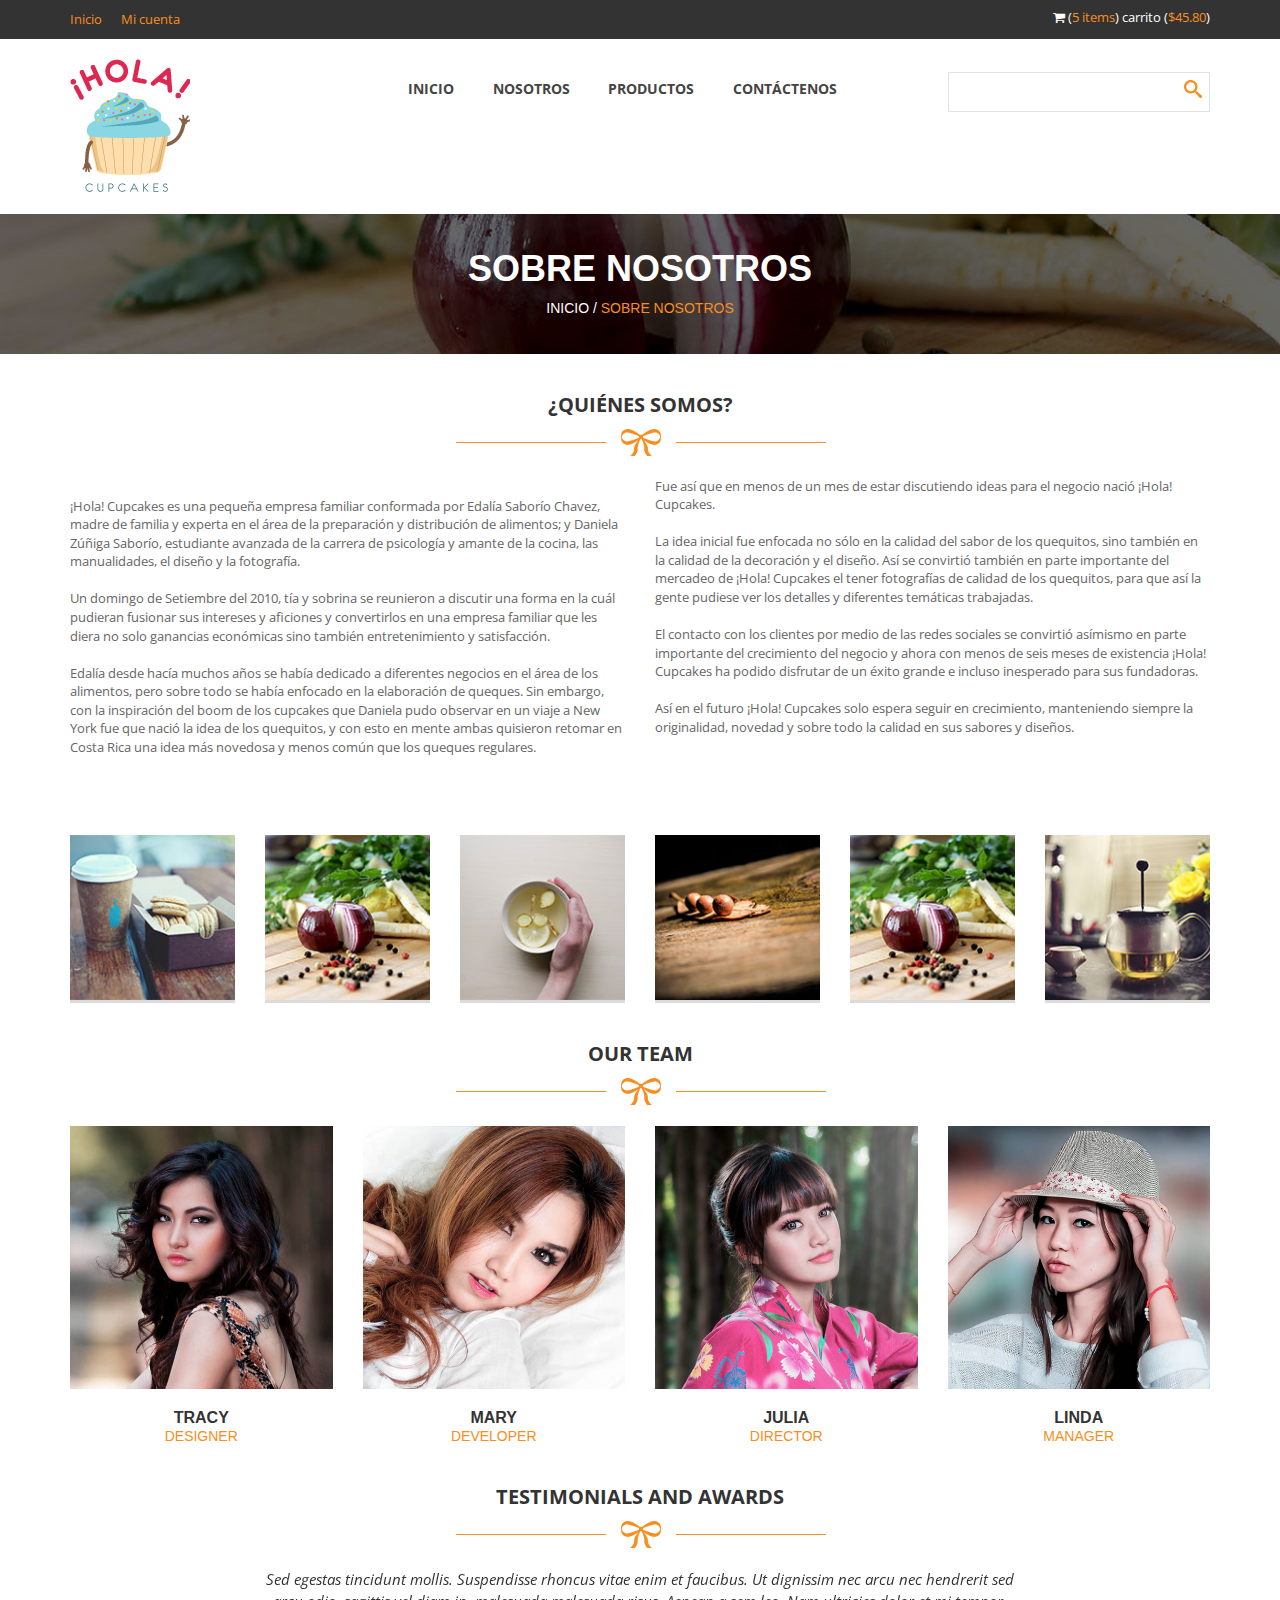
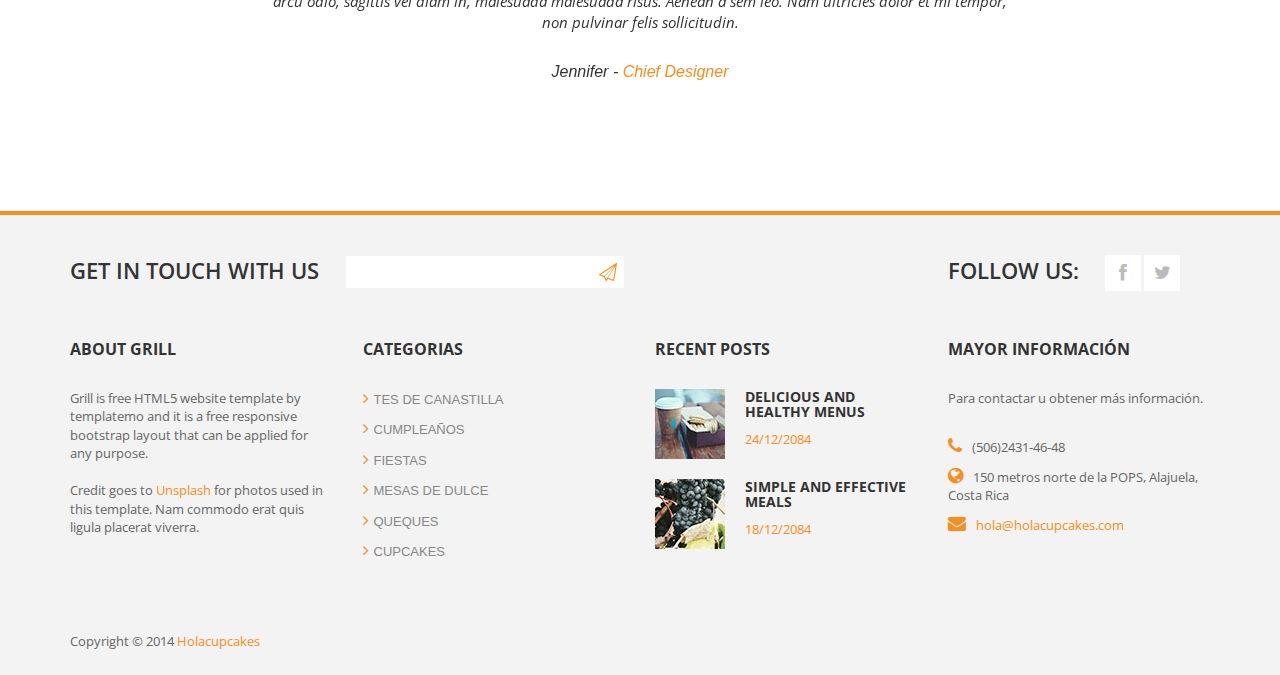
==== PROYECTO/about-us.html @ 5b261bb6 "Actualizacion del menu" ====
<!DOCTYPE html>
<!--[if lt IE 7]>      <html class="no-js lt-ie9 lt-ie8 lt-ie7"> <![endif]-->
<!--[if IE 7]>         <html class="no-js lt-ie9 lt-ie8"> <![endif]-->
<!--[if IE 8]>         <html class="no-js lt-ie9"> <![endif]-->
<!--[if gt IE 8]><!--> <html class="no-js"> <!--<![endif]-->

<!-- templatemo 417 grill -->
<!-- 
Grill Template 
http://www.templatemo.com/preview/templatemo_417_grill 
-->
    <head>
        <meta charset="utf-8">
        <title>HolaCupcakes</title>
        <meta name="description" content="">
        <meta name="viewport" content="width=device-width">
        
        <link href='http://fonts.googleapis.com/css?family=Open+Sans:300italic,400italic,600italic,700italic,800italic,400,300,600,700,800' rel='stylesheet' type='text/css'>

        <link rel="stylesheet" href="css/bootstrap.css">
        <link rel="stylesheet" href="css/font-awesome.css">
        <link rel="stylesheet" href="css/templatemo_style.css">
        <link rel="stylesheet" href="css/templatemo_misc.css">
        <link rel="stylesheet" href="css/flexslider.css">
        <link rel="stylesheet" href="css/testimonails-slider.css">

        <script src="js/vendor/modernizr-2.6.1-respond-1.1.0.min.js"></script>
    </head>
    <body>
        <!--[if lt IE 7]>
            <p class="chromeframe">You are using an outdated browser. <a href="http://browsehappy.com/">Upgrade your browser today</a> or <a href="http://www.google.com/chromeframe/?redirect=true">install Google Chrome Frame</a> to better experience this site.</p>
        <![endif]-->

            <header>
                <div id="top-header">
                    <div class="container">
                        <div class="row">
                            <div class="col-md-6">
                                <div class="home-account">
                                    <a href="#">Inicio</a>
                                    <a href="#">Mi cuenta</a>
                                </div>
                            </div>
                            <div class="col-md-6">
                                <div class="cart-info">
                                    <i class="fa fa-shopping-cart"></i>
                                    (<a href="#">5 items</a>) carrito (<a href="#">$45.80</a>)
                                </div>
                            </div>
                        </div>
                    </div>
                </div>
                <div id="main-header">
                    <div class="container">
                        <div class="row">
                            <div class="col-md-3">
                                <div class="logo">
                                    <a href="index.html"><img src="images/logoCupcake.png" title="HolaCupcakes" alt="HolaCupcakes" ></a>
                                </div>
                            </div>
                            <div class="col-md-6">
                                <div class="main-menu">
                                    <ul>
                                        <li><a href="index.html">Inicio</a></li>
                                        <li><a href="about-us.html">Nosotros</a></li>
                                        <li><a href="products.php">Productos</a></li>
                                        <li><a href="contact-us.php">Contáctenos</a></li>
                                    </ul>
                                </div>
                            </div>
                            <div class="col-md-3">
                                <div class="search-box">  
                                    <form name="search_form" method="get" class="search_form">
                                        <input id="search" type="text" />
                                        <input type="submit" id="search-button" />
                                    </form>
                                </div>
                            </div>
                        </div>
                    </div>
                </div>
            </header>


            <div id="heading">
                <div class="container">
                    <div class="row">
                        <div class="col-md-12">
                            <div class="heading-content">
                                <h2>Sobre nosotros</h2>
                                <span>Inicio / <a href="about-us.html">Sobre nosotros</a></span>
                            </div>
                        </div>
                    </div>
                </div>
            </div>


            <div id="timeline-post">
                <div class="container">
                    <div class="row">
                        <div class="col-md-12">
                            <div class="heading-section">
                                <h2>¿Quiénes somos?</h2>
                                <img src="images/under-heading.png" alt="" >
                            </div>
                        </div>
                    </div>
                    
                    <div class="row">
                        <div class="col-md-6">
                        	<h3></h3>
                            <p>¡Hola! Cupcakes es una pequeña empresa familiar conformada por Edalía Saborío Chavez, madre de familia y experta en el área de la preparación y distribución de alimentos; y Daniela Zúñiga Saborío, estudiante avanzada de la carrera de psicología y amante de la cocina, las manualidades, el diseño y la fotografía.</br></br>
                            Un domingo de Setiembre del 2010, tía y sobrina se reunieron a discutir una forma en la cuál pudieran fusionar sus intereses y aficiones y convertirlos en una empresa familiar que les diera no solo ganancias económicas sino también entretenimiento y satisfacción.</br></br>
                            Edalía desde hacía muchos años se había dedicado a diferentes negocios en el área de los alimentos, pero sobre todo se había enfocado en la elaboración de queques. Sin embargo, con la inspiración del boom de los cupcakes que Daniela pudo observar en un viaje a New York fue que nació la idea de los quequitos, y con esto en mente ambas quisieron retomar en Costa Rica una idea más novedosa y menos común que los queques regulares.</br></br><p>
                           
                        </div>
                        <div class="col-md-6">
                        	
                             <p>Fue así que en menos de un mes de estar discutiendo ideas para el negocio nació ¡Hola! Cupcakes.</br></br>
								 La idea inicial fue enfocada no sólo en la calidad del sabor de los quequitos, sino también en la calidad de la decoración y el diseño. Así se convirtió también en parte importante del mercadeo de ¡Hola! Cupcakes el tener fotografías de calidad de los quequitos, para que así la gente pudiese ver los detalles y diferentes temáticas trabajadas.</br></br>
                            El contacto con los clientes por medio de las redes sociales se convirtió asímismo en parte importante del crecimiento del negocio y ahora con menos de seis meses de existencia ¡Hola! Cupcakes ha podido disfrutar de un éxito grande e incluso inesperado para sus fundadoras.</br></br>
                            Así en el futuro ¡Hola! Cupcakes solo espera seguir en crecimiento, manteniendo siempre la originalidad, novedad y sobre todo la calidad en sus sabores y diseños.</p>
                        </div>
                    </div>
                    
                    <div class="space50"></div>
                    
                    <div class="row">
                        <div class="col-md-2 col-sm-4">
                            <div class="timeline-thumb">
                                <div class="thumb">
                                    <img src="images/timeline1.jpg" alt="">
                                </div>
                                <div class="overlay">
                                    <div class="timeline-caption">
                                        <a href="#"><h4>Breakfast</h4></a>
                                        <p>8:00 AM</p>
                                     </div>
                                 </div>
                             </div>
                        </div>
                        <div class="col-md-2 col-sm-4">
                            <div class="timeline-thumb">
                                <div class="thumb">
                                    <img src="images/timeline2.jpg" alt="">
                                </div>
                                <div class="overlay">
                                    <div class="timeline-caption">
                                        <a href="#"><h4>Lunch</h4></a>
                                        <p>11:00 AM</p>
                                     </div>
                                 </div>
                             </div>
                        </div>
                        <div class="col-md-2 col-sm-4">
                            <div class="timeline-thumb">
                                <div class="thumb">
                                    <img src="images/timeline3.jpg" alt="">
                                </div>
                                <div class="overlay">
                                    <div class="timeline-caption">
                                        <a href="#"><h4>Lunch</h4></a>
                                        <p>2:00 PM</p>
                                     </div>
                                 </div>
                             </div>
                        </div>
                        <div class="col-md-2 col-sm-4">
                            <div class="timeline-thumb">
                                <div class="thumb">
                                    <img src="images/timeline4.jpg" alt="">
                                </div>
                                <div class="overlay">
                                    <div class="timeline-caption">
                                        <a href="#"><h4>Dinner</h4></a>
                                        <p>7:00 PM</p>
                                     </div>
                                 </div>
                             </div>
                        </div>
                        <div class="col-md-2 col-sm-4">
                            <div class="timeline-thumb">
                                <div class="thumb">
                                    <img src="images/timeline5.jpg" alt="">
                                </div>
                                <div class="overlay">
                                    <div class="timeline-caption">
                                        <a href="#"><h4>Dinner</h4></a>
                                        <p>8:00 PM</p>
                                     </div>
                                 </div>
                             </div>
                        </div>
                        <div class="col-md-2 col-sm-4">
                            <div class="timeline-thumb">
                                <div class="thumb">
                                    <img src="images/timeline6.jpg" alt="">
                                </div>
                                <div class="overlay">
                                    <div class="timeline-caption">
                                        <a href="#"><h4>Dinner</h4></a>
                                        <p>9:00 PM</p>
                                     </div>
                                 </div>
                             </div>
                        </div>
                    </div>
                </div>
            </div>


            <div id="our-team">
                <div class="container">
                    <div class="row">
                        <div class="col-md-12">
                            <div class="heading-section">
                                <h2>Our Team</h2>
                                <img src="images/under-heading.png" alt="" >
                            </div>
                        </div>
                    </div>
                    <div class="row">
                        <div class="authors">
                            <div class="col-md-3 col-sm-6">
                                <div class="team-thumb">
                                    <div class="author">
                                        <img src="images/author1.jpg" alt="Tracy - templatemo">
                                    </div>
                                    <div class="overlay">
                                        <div class="author-caption">
                                            <ul>
                                                <li><a href="#"><i class="fa fa-facebook"></i></a></li>
                                                <li><a href="#"><i class="fa fa-twitter"></i></a></li>
                                                <li><a href="#"><i class="fa fa-linkedin"></i></a></li>
                                            </ul>
                                         </div>
                                     </div>
                                 </div>
                                 <div class="author-details">
                                     <h2>Tracy</h2>
                                     <span>Designer</span>
                                 </div>
                            </div>
                            <div class="col-md-3 col-sm-6">
                                <div class="team-thumb">
                                    <div class="author">
                                        <img src="images/author2.jpg" alt="Mary - templatemo">
                                    </div>
                                    <div class="overlay">
                                        <div class="author-caption">
                                            <ul>
                                                <li><a href="#"><i class="fa fa-facebook"></i></a></li>
                                                <li><a href="#"><i class="fa fa-twitter"></i></a></li>
                                                <li><a href="#"><i class="fa fa-linkedin"></i></a></li>
                                            </ul>
                                         </div>
                                     </div>
                                 </div>
                                 <div class="author-details">
                                     <h2>Mary</h2>
                                     <span>Developer</span>
                                 </div>
                            </div>
                            <div class="col-md-3 col-sm-6">
                                <div class="team-thumb">
                                    <div class="author">
                                        <img src="images/author3.jpg" alt="Julia - templatemo">
                                    </div>
                                    <div class="overlay">
                                        <div class="author-caption">
                                            <ul>
                                                <li><a href="#"><i class="fa fa-facebook"></i></a></li>
                                                <li><a href="#"><i class="fa fa-twitter"></i></a></li>
                                                <li><a href="#"><i class="fa fa-linkedin"></i></a></li>
                                            </ul>
                                         </div>
                                     </div>
                                 </div>
                                 <div class="author-details">
                                     <h2>Julia</h2>
                                     <span>Director</span>
                                 </div>
                            </div>
                            <div class="col-md-3 col-sm-6">
                                <div class="team-thumb">
                                    <div class="author">
                                        <img src="images/author4.jpg" alt="Linda - templatemo">
                                    </div>
                                    <div class="overlay">
                                        <div class="author-caption">
                                            <ul>
                                                <li><a href="#"><i class="fa fa-facebook"></i></a></li>
                                                <li><a href="#"><i class="fa fa-twitter"></i></a></li>
                                                <li><a href="#"><i class="fa fa-linkedin"></i></a></li>
                                            </ul>
                                         </div>
                                     </div>
                                 </div>
                                 <div class="author-details">
                                     <h2>Linda</h2>
                                     <span>Manager</span>
                                 </div>
                            </div>
                        </div>
                    </div>
                </div>
            </div>






            <div id="testimonails">
                <div class="container">
                    <div class="row">
                        <div class="col-md-12">
                            <div class="heading-section">
                                <h2>Testimonials and Awards</h2>
                                <img src="images/under-heading.png" alt="" >
                            </div>
                        </div>
                    </div>
                    <div class="row">
                        <div class="col-md-8 col-md-offset-2">
                            <div class="testimonails-slider">
                              <ul class="slides">
                                <li>
                                    <div class="testimonails-content">
                                        <p>Sed egestas tincidunt mollis. Suspendisse rhoncus vitae enim et faucibus. Ut dignissim nec arcu nec hendrerit sed arcu odio, sagittis vel diam in, malesuada malesuada risus. Aenean a sem leo. Nam ultricies dolor et mi tempor, non pulvinar felis sollicitudin.</p>
                                        <h6>Jennifer - <a href="#">Chief Designer</a></h6>
                                    </div>
                                </li>
                                <li>
                                    <div class="testimonails-content">
                                        <p>Sed egestas tincidunt mollis. Suspendisse rhoncus vitae enim et faucibus. Ut dignissim nec arcu nec hendrerit sed arcu odio, sagittis vel diam in, malesuada malesuada risus. Aenean a sem leo. Nam ultricies dolor et mi tempor, non pulvinar felis sollicitudin.</p>
                                        <h6>Laureen - <a href="#">Marketing Executive</a></h6>
                                    </div> 
                                </li>
                                <li>
                                    <div class="testimonails-content">
                                        <p>Sed egestas tincidunt mollis. Suspendisse rhoncus vitae enim et faucibus. Ut dignissim nec arcu nec hendrerit sed arcu odio, sagittis vel diam in, malesuada malesuada risus. Aenean a sem leo. Nam ultricies dolor et mi tempor, non pulvinar felis sollicitudin.</p>
                                        <h6>Tanya - <a href="#">Creative Director</a></h6>
                                    </div>
                                </li>
                              </ul>
                            </div>
                        </div>
                    </div>
                </div>
            </div>



            <footer>
                <div class="container">
                    <div class="top-footer">
                        <div class="row">
                            <div class="col-md-9">
                                <div class="subscribe-form">
                                    <span>Get in touch with us</span>
                                    <form method="get" class="subscribeForm">
                                        <input id="subscribe" type="text" />
                                        <input type="submit" id="submitButton" />
                                    </form>
                                </div>
                            </div>
                            <div class="col-md-3">
                                <div class="social-bottom">
                                    <span>Follow us:</span>
                                    <ul>
                                        <li><a href="https://www.facebook.com/Hola.Cupcakes" class="fa fa-facebook"></a></li>
                                        <li><a href="#" class="fa fa-twitter"></a></li>                                        
                                    </ul>
                                </div>
                            </div>
                        </div>
                    </div>
                    <div class="main-footer">
                        <div class="row">
                            <div class="col-md-3">
                                <div class="about">
                                    <h4 class="footer-title">About Grill</h4>
                                    <p>Grill is free HTML5 website template by templatemo and it is a free responsive bootstrap layout that can be applied for any purpose.
                                    <br><br>Credit goes to <a rel="nofollow" href="http://unsplash.com">Unsplash</a> for photos used in this template. Nam commodo erat quis ligula placerat viverra.</p>
                                </div>
                            </div>
                            <div class="col-md-3">
                                <div class="shop-list">
                                    <h4 class="footer-title">Categorias</h4>
                                    <ul>
                                        <li><a href="#"><i class="fa fa-angle-right"></i>Tes de canastilla</a></li>
                                        <li><a href="#"><i class="fa fa-angle-right"></i>Cumpleaños</a></li>
                                        <li><a href="#"><i class="fa fa-angle-right"></i>Fiestas</a></li>
                                        <li><a href="#"><i class="fa fa-angle-right"></i>Mesas de dulce</a></li>
                                        <li><a href="#"><i class="fa fa-angle-right"></i>Queques</a></li>
                                        <li><a href="#"><i class="fa fa-angle-right"></i>Cupcakes</a></li>
                                    </ul>
                                </div>
                            </div>
                            <div class="col-md-3">
                                <div class="recent-posts">
                                    <h4 class="footer-title">Recent posts</h4>
                                    <div class="recent-post">
                                        <div class="recent-post-thumb">
                                            <img src="images/recent-post1.jpg" alt="">
                                        </div>
                                        <div class="recent-post-info">
                                            <h6><a href="#">Delicious and Healthy Menus</a></h6>
                                            <span>24/12/2084</span>
                                        </div>
                                    </div>
                                    <div class="recent-post">
                                        <div class="recent-post-thumb">
                                            <img src="images/recent-post2.jpg" alt="">
                                        </div>
                                        <div class="recent-post-info">
                                            <h6><a href="#">Simple and effective meals</a></h6>
                                            <span>18/12/2084</span>
                                        </div>
                                    </div>
                                </div>
                            </div>
                            <div class="col-md-3">
                                <div class="more-info">
                                    <h4 class="footer-title">Mayor Información</h4>
                                    <p>Para contactar u obtener más información.</p>
                                    <ul>
                                        <li><i class="fa fa-phone"></i>(506)2431-46-48</li>
                                        <li><i class="fa fa-globe"></i>150 metros norte de la POPS, Alajuela, Costa Rica</li>
                                        <li><i class="fa fa-envelope"></i><a href="#">hola@holacupcakes.com</a></li>
                                    </ul>
                                </div>
                            </div>
                        </div>
                    </div>
                    <div class="bottom-footer">
                        <p>Copyright © 2014 <a href="#">Holacupcakes</a> <!-- Credit: www.templatemo.com --></p>
                    </div>
                    
                </div>
            </footer>

        <script src="js/vendor/jquery-1.11.0.min.js"></script>
        <script src="js/vendor/jquery.gmap3.min.js"></script>
        <script src="js/plugins.js"></script>
        <script src="js/main.js"></script>

    </body>
</html>
---- PROYECTO/css/templatemo_style.css ----
/*

Grill Template 
http://www.templatemo.com/preview/templatemo_417_grill 

*/

/*-- Basic --*/
a {
  text-decoration: none;
  color: #f78e21;
}

a:hover {
  text-decoration: none;
  color: #f78e21;
}

p {
  font-family: 'Open Sans', sans-serif;
  font-size: 13px;
  color: #666;
}

.heading-section {
  text-align: center;
  padding: 20px 0 20px 0;
}

.heading-section h2 {
  font-family: 'Open Sans', sans-serif;
  font-size: 20px;
  color: #333;
  font-weight: 700;
  text-transform: uppercase;
}

*, *:before, *:after {
  -moz-box-sizing: border-box; -webkit-box-sizing: border-box; box-sizing: border-box;
 }


.space30 {
	margin-bottom: 30px;
}

.space50 {
	margin-bottom: 50px;
}


/*-- Header --*/
#top-header {
  background-color: #333;
  color: #fff;
}

.home-account a {
  display: inline-block;
  margin-right: 15px;
  padding: 10px 0;
  font-size: 13px;
  font-family: 'Open Sans', sans-serif;
}

.cart-info {
  text-align: right;
  padding: 8px 0;
  font-size: 13px;
  font-family: 'Open Sans', sans-serif;
}

.logo {
  padding: 20px 0;
}

.main-menu ul {
  padding: 0px;
  margin: 0px;
  text-align: center;
}

.main-menu li {
  list-style: none;
  display: inline-block;
    padding: 40px 0;
}

.main-menu a {
  font-family: 'Open Sans', sans-serif;
  font-weight: 700;
  font-size: 14px;
  color: #444;
  text-transform: uppercase;
  margin-right: 35px;
}

.main-menu a:hover {
  color: #f78e21;
}

.search-box {
  text-align: right;
  margin-top: 33px;
  position: relative;
}

.search-box input {
  margin-top: 0px;
}

.search-box input[type="submit"] {
  background-color: transparent;
  position: absolute;
  width: 34px;
  height: 34px;
  right: 0;
  top: 0;
  border: 0;
  content: '';
  color: transparent;
  background: url(../images/search-icon.png);
  background-position: center;
  background-repeat: no-repeat;
}

.search-box input#s {
  padding: 4px 10px 4px 10px;
  height: 34px;
  line-height: 34px;
  outline: 0;
  border: 1px solid #ddd;
}

/*-- End Header --*/




/*-- Heading --*/

#heading {
  background-image: url(../images/bg-image.jpg);
  height: 140px;
}

#heading h2 {
  font-size: 36px;
  font-weight: 700;
  color: #fff;
  text-transform: uppercase;
}

#heading span {
  color: #fff;
  text-transform: uppercase;
}

.heading-content {
  text-align: center;
  margin-top: 35px;
}

/*-- End Heading --*/




/*-- Timeline --*/

.timeline-thumb {
  position: relative;
  text-align: center;
  border-bottom: 3px solid #dbdbdb;
}

.timeline-thumb:hover {
  border-color: #f78e21;
}

.timeline-thumb .thumb img {
  width: 100%;
  overflow: hidden;
}
.timeline-thumb .overlay {
  background-color: rgba(0,0,0, 0.7);
  width: 100%;
  height: 100%;
  position: absolute;
  top: 0;
  left: 0;
  visibility: hidden;
  opacity: 0;
}

.timeline-thumb:hover .overlay {
 visibility: visible;
 overflow: hidden;
 opacity: 1;
 cursor: pointer;
}

.timeline-caption h4 {
  padding-top: 80px;
  font-family: 'Open Sans', sans-serif;
  font-size: 16px;
  text-transform: uppercase;
  font-weight: 700;
  color: #fff;
  margin: 0 0 3px 0;
}

.timeline-caption p {
  font-family: 'Open Sans', sans-serif;
  font-size: 14px;
  font-weight: 300;
  color: #f78e21;
}

/*-- End Timeline --*/




/*-- Our Team --*/

.team-thumb {
  position: relative;
  text-align: center;
}

.team-thumb .author img {
  width: 100%;
}

.team-thumb .overlay {
  background-color: rgba(0,0,0, 0.7);
  position: absolute;
  width: 100%;
  height: 100%;
  top: 0;
  left: 0;
  visibility: hidden;
  opacity: 0;
}

.team-thumb:hover .overlay {
 visibility: visible;
 opacity: 1;
 cursor: pointer;
}

.author-caption ul {
  padding: 0;
  margin: 0;
}

.author-caption li {
  list-style: none;
  display: inline-block;
  margin-top: 40%;
}

.author-caption a {
  display: inline-block;
  background-color: rgba(250,250,250, 0.4);
  width: 34px;
  height: 34px;
  line-height: 34px;
  color: #fff;
}

.author-caption a:hover {
  background-color: #f78e21;
  color: #fff;
}

.author-details {
  margin-top: 15px;
  text-align: center;
}

.author-details h2 {
  display: block;
  margin-bottom: 0px;
  font-size: 16px;
  font-weight: 700;
  color: #333;
  text-transform: uppercase;
}

.author-details span {
  color: #f78e21;
  text-transform: uppercase;
}

/*-- End Our Team --*/




/*-- Products --*/

#product-heading {
  text-align: center;
  padding: 100px 0 30px 0;
}

#product-heading h2 {
  font-family: 'Open Sans', sans-serif;
  font-size: 20px;
  color: #333;
  font-weight: 700;
  text-transform: uppercase;
}

#Container {
  margin-top: 80px;
}

#Container .mix {
  display: none;
}

.portfolio-wrapper {
  overflow: hidden;
  padding-top: 20px;
}


#filters {
  text-align: center;
}

#filters ul {
  margin: 0px;
  padding: 0px;
}

#filters li {
  cursor: pointer;
  list-style: none;
  display: inline-block;
}

#filters span {
  text-transform: uppercase;
  font-family: 'Open Sans', sans-serif;
  font-size: 14px;
  font-weight: 300;
  color: #444;
  padding-left: 15px;
}


#filters span:hover {
  color: #f78e21;
  transition: all 0.3s ease-in;
}

.label-text a {
  color: #333;
}

.label-text a:hover {
  color: #f78e21;
}

.label-text h3 {
  margin: 10px 0 2px 0;
  font-size: 16px;
  font-weight: 700;
  color: #333;
  text-transform: uppercase;
}

.label-text span {
  color: #777;
  text-transform: uppercase;
  font-family: 'Open Sans', sans-serif;
  font-weight: 300;
  display: block;
  color: #f78e21
}

.portfolio-thumb img {
  width: 100%;
}

.portfolio-thumb {
  position: relative;
}

.hover-iner {
  position: relative;
  width: 100%;
  height: 100%;
}

.hover-iner a {
  position: absolute;
  top: 35%;
  left: 43%;
  margin-left: -18px;
  margin-top: -18px;
  background-color: rgba(0,0,0, 0.1);
  border: 1px solid #f78e21;
  width: 80px;
  height: 80px;
  line-height: 80px;
  color: #fff;
  text-align: center;
}

.hover-iner img {
  width: auto;
}

.hover-iner span {
  position: absolute;
  text-transform: uppercase;
  color: #fff;
  margin-top: 190px;
  text-align: center;
  font-size: 13px;
  width: 100%;
  color: #f78e21;
  font-weight: 300;
}

.hover {
  position: absolute;
  width: 100%;
  height: 100%;
  top: 0px;
  left: 0px;
  visibility: hidden;
  opacity: 0;
  background-color: rgba(0, 0, 0, 0.7);
}

.portfolio-wrapper:hover .portfolio-thumb .hover {
  visibility: visible;
  opacity: 1;
  transition: all 0.3s ease-in;
}

.pagination {
  margin-top: 60px;
}

.pagination ul {
  padding: 0;
  margin: 0;
}
.pagination li {
  list-style: none;
  display: inline-block;
}

.pagination a {
  background-color: #444;
  width: 40px;
  height: 40px;
  line-height: 40px;
  font-size: 18px;
  font-weight: 600;
  color: #fff;
  display: block;
  text-align: center;
}

.pagination a:hover {
  background-color: #f78e21;
}

/*- End Products --*/





/*-- Single Post --*/

.image-post {
  overflow: hidden;
}

.product-title h3 {
  font-size: 16px;
  font-weight: 700;
  color: #333;
  display: inline-block;
  margin-right: 20px;
  border-right: 1px solid #ddd;
  padding-right: 20px;
}

.product-title span {
  display: inline-block;
  font-size: 13px;
  color: #f78e21;
} 

.product-content a {
  font-weight: 700;
  font-size: 13px;
}

.product-content p {
  margin-top: 5px;
  padding-bottom: 15px;
}

.comment-section h4 {
  margin-top: 30px;
  font-size: 16px;
  color: #666;
  font-weight: 700;
  text-transform: uppercase;
}

.all-comments {
  margin-top: 40px;
  margin-bottom: 40px;
}

.comments {
  margin-top: 30px;
}

.author-thumb {
  float: left;
  margin-right: 30px;
}

.comment-body {
  background-color: #f3f3f3;
  padding: 20px;
  overflow: hidden;
  position: relative;
}

.comment-body h6 {
  font-size: 16px;
  font-weight: 700;
  color: #333;
  text-transform: uppercase;
  margin-bottom: 5px;
  margin-top: 0px;
}

.comment-body span {
  font-size: 14px;
  color: #f78e21;
}

.comment-body p {
  margin-top: 20px;
}

.comment-body a {
  text-transform: uppercase;
  font-size: 14px;
  color: #fff;
  background-color: #f78e21;
  width: 80px;
  height: 30px;
  line-height: 30px;
  text-align: center;
  display: inline-block;
  position: absolute;
  top: 20px;
  right: 20px;
}

.replyed-form {
  margin-left: 130px;
}

.leave-comment h4 {
  margin-top: 30px;
  padding-bottom: 10px;
  font-size: 16px;
  color: #666;
  font-weight: 700;
  text-transform: uppercase;
}

input, textarea {
  padding: 10px;
  border: 1px solid #e2e2e2;
  width: 100%;
  margin-top: 25px;
  font-size: 13px;
  font-style: italic;
  font-weight: 300;
  color: #aaa;
  outline: none; 
}

textarea {
  height: 165px;
  max-height: 180px;
  max-width: 770px;
  line-height: 18px;
  width: 100%
}

.form label {
  margin-left: 10px;
  color: #999999;
}

.send button {
  width: 90px;
  color: #fff;
  cursor: pointer;
  height: 35px;
  line-height: 30px;
  text-align: center;
  background-color: #f78e21; 
  font-family: 'Open Sans', sans-serif;
  font-size: 16px;
  font-style: normal;
  font-weight: 600;
  text-transform: uppercase;
  border: 0;
  outline: none;
}

.leave input {
  width: 90px;
  cursor: pointer;
  height: 35px;
  line-height: 30px;
  text-align: center;
  background-color: #f78e21; 
  color: #fff;
  font-family: 'Open Sans', sans-serif;
  font-size: 16px;
  font-style: normal;
  font-weight: 600;
  text-transform: uppercase;
  border: 0;
}

/*-- End Single Post --*/




/*-- Contact Us --*/

.message-form input {
  margin-top: 0px;
}

.message-form  textarea {
  padding-bottom: 20px;
}

.send {
  margin-top: 20px;
}

.info p {
  padding-bottom: 20px;
}

.info ul {
  margin: 0;
  padding: 0;
}

.info li {
  list-style: none;
  margin: 10px 0;
  font-family: 'Open Sans', sans-serif;
  font-size: 13px;
  color: #666;
}

.info i {
  color: #f78e21;
  margin-right: 10px;
  font-size: 18px;
}

.errormsg{
  color: #D8000C;
  background-color: #FFBABA;
  margin: 30px 0 0 0;
  font-size: 16px;
  font-style: normal;
  font-weight: 600; 
  border: 1px solid;
  margin: 10px 0px;
  padding:15px 10px 15px 50px;

}

/*-- End Contact Us--*/




/*-- Side Bar --*/

.side-bar h4 {
  font-size: 16px;
  font-weight: 700;
  color: #fff;
  text-transform: uppercase;
  background-color: #f78e21;
  margin-top: 0px;
  padding: 9px 15px 9px 15px;
}

.archives-list ul {
  margin-top: 25px !important;
  padding-bottom: 30px !important;
  margin: 0;
  padding: 0;
}

.archives-list li {
  list-style: none;
  margin: 10px 0;
}

.archives-list i {
  font-size: 16px;
  margin-right: 5px;
  color: #f78e21;
}

.archives-list a {
  text-transform: uppercase;
  color: #888;
  font-size: 13px;
}

.archives-list a:hover {
  color: #f78e21;
}

.recent-post {
  overflow: hidden;
  margin-bottom: 20px;
}

.recent-post-thumb {
  float: left;
  margin-right: 20px !important; 
  width: 70px;
  height: 70px;
}

.recent-post-info {
  overflow: hidden;
}

.recent-post-info h6 {
  font-family: 'Open Sans', sans-serif;
  font-size: 14px;
  font-weight: 700;
  text-transform: uppercase;
  margin-top: 0;
}

.posts {
  margin-top: 30px;
  margin-bottom: 30px;
}

.recent-post-info a {
  color: #333;
}

.recent-post-info a:hover {
  color: #f78e21;
}

.recent-post-info span {
  font-family: 'Open Sans', sans-serif;
  font-size: 13px;
  color: #f78e21;
}

.flickr-images {
  margin-top: 20px;
}

.flickr-images img {
  margin-top: 20px;
  overflow: hidden !important;
  width: 68px;
}

.flickr-images img:hover {
  border: 3px solid #f78e21;
  transition: all 0.1s ease-in;
  cursor: pointer;
}

/*-- End Side Bar --*/





/*-- Slider --*/

#slider {
  overflow: hidden;
}

.slider-caption {
  text-align: center;
  position: absolute;
  width: 100%;
  margin-top: 160px;
  color: #fff;
  font-family: 'Open Sans', sans-serif;
}

.slider-caption h1 {
  text-shadow: 1px 1px #777;
  font-size: 48px;
  padding-bottom: 10px;
  font-weight: 500;
  color: #f78e21;
  text-transform: uppercase;
}

.slider-caption p {
  font-size: 18px;
  font-weight: 300;
  color: #fff;
  line-height: 15px;
}

.slider-caption a {
  margin-top: 20px;
  text-decoration: none;
  display: inline-block;
  background-color: #f78e21;
  width: 200px;
  height: 40px;
  text-align: center;
  color: #fff;
  line-height: 40px;
  text-transform: uppercase;
  font-size: 18px;
  font-weight: 600;
}

/*-- End Slider --*/





/*-- Services --*/

.service-item {
  text-align: center;
}

.icon i {
  border-radius: 50%;
  border: 20px solid #f78e21;
  color: #f78e21;
  font-size: 28px;
  line-height: 80px;
  width: 120px;
  height: 120px;
}

.service-item h4 {
  font-family: 'Open Sans', sans-serif;
  font-size: 16px;
  font-weight: 700;
  color: #333;
  text-transform: uppercase;
  margin-top: 25px;
}

/*-- End Services --*/





/*-- Latest Posts --*/

.blog-post {
  position: relative;
  margin-bottom: 30px;
}

.blog-thumb {
  overflow: hidden;
  position: relative;
}

.blog-thumb img {
  width: 100%;
}

.blog-content {
  position: absolute;
  bottom: 0;
  left: 0;
  width: 100%;
  background-color: rgba(0,0,0,0.7);
  color: #fff;
  padding: 15px;
}

.content-show a {
  font-family: 'Open Sans', sans-serif;
  font-size: 16px;
  font-weight: 700;
  color: #fff;
  text-transform: uppercase;
}

.content-show span {
  color: #f78e21;
}

.content-hide {
  margin-top: 15px;
  display: none;
}

.content-hide p {
  color: #fff;
}

/*-- End Latest Posts --*/





/*-- Testimonails --*/

.testimonails-content p {
  text-align: center;
  font-size: 15px;
  color: #333;
  font-style: italic;
}

.testimonails-content h6 {
  font-size: 16px;
  font-weight: 300;
  text-align: center;
  margin-top: 30px;
  font-style: italic;
}

/*-- End Testimonails --*/





/*--Footer--*/

footer {
  background-color: #f3f3f3;
  border-top: 4px solid #f78e21;
  margin-top: 120px;
}

.social-bottom {
  margin-top: 40px;
  padding-bottom: 40px;
}

.social-bottom span {
  font-family: 'Open Sans', sans-serif;
  font-size: 22px;
  font-weight: 600;
  color: #333;
  text-transform: uppercase;
  float: left;
  margin-right: 26px;
}

.social-bottom ul {
  margin: 0;
  padding: 0;
}

.social-bottom li {
  list-style: none;
  display: inline-block;
}

.social-bottom a {
  background-color: #fff;
  font-size: 18px;
  width: 36px;
  height: 36px;
  line-height: 36px;
  text-align: center;
  color: #bbb;
}

.social-bottom a:hover {
  background-color: #f78e21;
  color: #fff;
}

.subscribe-form {
  margin-top: 40px;
  padding-bottom: 40px;
}

.subscribe-form span {
  font-family: 'Open Sans', sans-serif;
  font-size: 22px;
  font-weight: 600;
  color: #333;
  text-transform: uppercase;
  float: left;
  margin-right: 26px;
}

.subscribeForm {
  position: relative;
  display: inline-block;
}

.subscribe-form input[type="submit"] {
  position: absolute;
  right: 0;
  top: 0;
  width: 34px;
  height: 34px;
  background: url(../images/subscribe-icon.png);
  background-repeat: no-repeat;
  background-position: center;
  color: transparent;
  background-color: transparent;
  content: '';
  margin-top: 0;
  border: 0;
}

.subscribe-form input#subscribe {
  padding: 4px 10px 4px 10px;
  line-height: 34px;
  height: 34px;
  max-width: 280px;
  width: 280px;
  margin-top: 0px;
  outline: 0;
  border-color: #f3f3f3;
}

.footer-title {
  font-family: 'Open Sans', sans-serif;
  font-size: 16px;
  font-weight: 700;
  color: #333;
  text-transform: uppercase;
  padding-bottom: 20px;
}

.shop-list ul {
  margin: 0;
  padding: 0;
}

.shop-list li {
  list-style: none;
  margin: 10px 0;
}

.shop-list i {
  font-size: 16px;
  margin-right: 5px;
  color: #f78e21;
}

.shop-list a {
  text-transform: uppercase;
  color: #888;
  font-size: 13px;
}

.shop-list a:hover {
  color: #f78e21;
}

.recent-post {
  overflow: hidden;
  margin-bottom: 20px;
}

.recent-post-thumb {
  float: left;
  margin-right: 10px;
  width: 70px;
  height: 70px;
}

.recent-post-info {
  overflow: hidden;
}

.recent-post-info h6 {
  font-family: 'Open Sans', sans-serif;
  font-size: 14px;
  font-weight: 700;
  text-transform: uppercase;
  margin-top: 0;
}

.recent-post-info a {
  color: #333;
}

.recent-post-info a:hover {
  color: #f78e21;
}

.recent-post-info span {
  font-family: 'Open Sans', sans-serif;
  font-size: 13px;
  color: #f78e21;
}

.more-info p {
  padding-bottom: 20px;
}

.more-info ul {
  margin: 0;
  padding: 0;
}

.more-info li {
  list-style: none;
  margin: 10px 0;
  font-family: 'Open Sans', sans-serif;
  font-size: 13px;
  color: #666;
}

.more-info i {
  color: #f78e21;
  margin-right: 10px;
  font-size: 18px;
}

.bottom-footer {
  text-align: left;
  padding: 60px 0 15px 0;
}

/*-- End Footer --*/









/*--- RESPONSIVE ---*/

@media screen and (max-width: 990px) {

  .home-account {
    text-align: center;
    display: block;
  }

  .cart-info {
    text-align: center;
    display: block;
  }
  
  .logo {
    text-align: center;
  }

  .search-box {
    display: none;
  }

  .slider-caption {
    display: none;
  }

  .service-item {
    margin-top: 40px;
  }

  .footer-title {
    margin-top: 60px;
  }

  .bottom-footer {
    text-align: center;
  }

  .timeline-thumb{
    margin-top: 30px;
    border-bottom: none;
  }

  .team-thumb {
    margin-top: 30px;
  }

  .side-bar {
    margin-top: 100px;
  }

  .side-bar h4 {
    width: 100%;
  }

  .send-message input {
    margin-top: 20px;
  }

  .info {
    margin-top: 60px;
    text-align: center;
  }
}

@media screen and (max-width: 568px) {

  .home-account {
    text-align: center;
    display: block;
  }

  .cart-info {
    text-align: center;
    display: block;
  }
  
  .logo {
    text-align: center;
  }

  .search-box {
    display: none;
  }

  .content-hide p {
    display: none;
  }

  .slider-caption {
    display: none;
  }

  .service-item {
    margin-top: 40px;
  }

  .footer-title {
    margin-top: 60px;
  }

  .bottom-footer {
    text-align: center;
  }

  .timeline-thumb{
    margin-top: 30px;
    border-bottom: none;
  }

  .team-thumb {
    margin-top: 30px;
  }

  .side-bar {
    margin-top: 100px;
  }

  .side-bar h4 {
    width: 100%;
  }

  .send-message input {
    margin-top: 20px;
  }

  .info {
    margin-top: 60px;
    text-align: center;
  }

  .logo {
    padding-bottom: 60px;
  }

  .main-menu li {
    display: block;
    margin-top: -60px;
    margin-right: -35px;
  }

  #heading-section img {
    display: none;
  }

  .divide-line img {
    display: none;
  }

  .top-footer {
    display: none;
  }

}

@media screen and (max-width: 1000px) {

  .slider-caption {
    display: none;
  }
}

@media screen and (max-width: 600px) {

  .heading-section img {
    display: none;
  }

  body {
    overflow-x: hidden;
  }
}

@media screen and (min-width: 995px) {

  .hover-iner span {
  margin-top: 160px;
  }

  body {
    overflow-x: hidden;
  }
}

/*--- END RESPONSIVE ---*/
---- PROYECTO/css/templatemo_misc.css ----
/*

Grill Template 
http://www.templatemo.com/preview/templatemo_417_grill 

*/


/*! fancyBox v2.1.5 fancyapps.com | fancyapps.com/fancybox/#license */
.fancybox-wrap,
.fancybox-skin,
.fancybox-outer,
.fancybox-inner,
.fancybox-image,
.fancybox-wrap iframe,
.fancybox-wrap object,
.fancybox-nav,
.fancybox-nav span,
.fancybox-tmp
{
	padding: 0;
	margin: 0;
	border: 0;
	outline: none;
	vertical-align: top;
}

.fancybox-wrap {
	position: absolute;
	top: 0;
	left: 0;
	z-index: 8020;
}

.fancybox-skin {
	position: relative;
	background: #f9f9f9;
	color: #444;
	text-shadow: none;
	-webkit-border-radius: 4px;
	   -moz-border-radius: 4px;
	        border-radius: 4px;
}

.fancybox-opened {
	z-index: 8030;
}

.fancybox-opened .fancybox-skin {
	-webkit-box-shadow: 0 10px 25px rgba(0, 0, 0, 0.5);
	   -moz-box-shadow: 0 10px 25px rgba(0, 0, 0, 0.5);
	        box-shadow: 0 10px 25px rgba(0, 0, 0, 0.5);
}

.fancybox-outer, .fancybox-inner {
	position: relative;
}

.fancybox-inner {
	overflow: hidden;
}

.fancybox-type-iframe .fancybox-inner {
	-webkit-overflow-scrolling: touch;
}

.fancybox-error {
	color: #444;
	font: 14px/20px "Helvetica Neue",Helvetica,Arial,sans-serif;
	margin: 0;
	padding: 15px;
	white-space: nowrap;
}

.fancybox-image, .fancybox-iframe {
	display: block;
	width: 100%;
	height: 100%;
}

.fancybox-image {
	max-width: 100%;
	max-height: 100%;
}

#fancybox-loading, .fancybox-close, .fancybox-prev span, .fancybox-next span {
	background-image: url('../images/fancybox_sprite.png');
}

#fancybox-loading {
	position: fixed;
	top: 50%;
	left: 50%;
	margin-top: -22px;
	margin-left: -22px;
	background-position: 0 -108px;
	opacity: 0.8;
	cursor: pointer;
	z-index: 8060;
}

#fancybox-loading div {
	width: 44px;
	height: 44px;
	background: url('../images/fancybox_loading.gif') center center no-repeat;
}

.fancybox-close {
	position: absolute;
	top: -18px;
	right: -18px;
	width: 36px;
	height: 36px;
	cursor: pointer;
	z-index: 8040;
}

.fancybox-nav {
	position: absolute;
	top: 0;
	width: 40%;
	height: 100%;
	cursor: pointer;
	text-decoration: none;
	background: transparent url('../images/blank.gif'); /* helps IE */
	-webkit-tap-highlight-color: rgba(0,0,0,0);
	z-index: 8040;
}

.fancybox-prev {
	left: 0;
}

.fancybox-next {
	right: 0;
}

.fancybox-nav span {
	position: absolute;
	top: 50%;
	width: 36px;
	height: 34px;
	margin-top: -18px;
	cursor: pointer;
	z-index: 8040;
	visibility: hidden;
}

.fancybox-prev span {
	left: 10px;
	background-position: 0 -36px;
}

.fancybox-next span {
	right: 10px;
	background-position: 0 -72px;
}

.fancybox-nav:hover span {
	visibility: visible;
}

.fancybox-tmp {
	position: absolute;
	top: -99999px;
	left: -99999px;
	visibility: hidden;
	max-width: 99999px;
	max-height: 99999px;
	overflow: visible !important;
}

/* Overlay helper */

.fancybox-lock {
    overflow: hidden !important;
    width: auto;
}

.fancybox-lock body {
    overflow: hidden !important;
}

.fancybox-lock-test {
    overflow-y: hidden !important;
}

.fancybox-overlay {
	position: absolute;
	top: 0;
	left: 0;
	overflow: hidden;
	display: none;
	z-index: 8010;
	background: url('../images/fancybox_overlay.png');
}

.fancybox-overlay-fixed {
	position: fixed;
	bottom: 0;
	right: 0;
}

.fancybox-lock .fancybox-overlay {
	overflow: auto;
	overflow-y: scroll;
}

/* Title helper */

.fancybox-title {
	visibility: hidden;
	font: normal 13px/20px "Helvetica Neue",Helvetica,Arial,sans-serif;
	position: relative;
	text-shadow: none;
	z-index: 8050;
}

.fancybox-opened .fancybox-title {
	visibility: visible;
}

.fancybox-title-float-wrap {
	position: absolute;
	bottom: 0;
	right: 50%;
	margin-bottom: -35px;
	z-index: 8050;
	text-align: center;
}

.fancybox-title-float-wrap .child {
	display: inline-block;
	margin-right: -100%;
	padding: 2px 20px;
	background: transparent; /* Fallback for web browsers that doesn't support RGBa */
	background: rgba(0, 0, 0, 0.8);
	-webkit-border-radius: 15px;
	   -moz-border-radius: 15px;
	        border-radius: 15px;
	text-shadow: 0 1px 2px #222;
	color: #FFF;
	font-weight: bold;
	line-height: 24px;
	white-space: nowrap;
}

.fancybox-title-outside-wrap {
	position: relative;
	margin-top: 10px;
	color: #fff;
}

.fancybox-title-inside-wrap {
	padding-top: 10px;
}

.fancybox-title-over-wrap {
	position: absolute;
	bottom: 0;
	left: 0;
	color: #fff;
	padding: 10px;
	background: #000;
	background: rgba(0, 0, 0, .8);
}

/*Retina graphics!*/
@media only screen and (-webkit-min-device-pixel-ratio: 1.5),
	   only screen and (min--moz-device-pixel-ratio: 1.5),
	   only screen and (min-device-pixel-ratio: 1.5){

	#fancybox-loading, .fancybox-close, .fancybox-prev span, .fancybox-next span {
		background-image: url('../images/fancybox_sprite@2x.png');
		background-size: 44px 152px; /*The size of the normal image, half the size of the hi-res image*/
	}

	#fancybox-loading div {
		background-image: url('../images/fancybox_loading@2x.gif');
		background-size: 24px 24px; /*The size of the normal image, half the size of the hi-res image*/
	}
}
---- PROYECTO/css/testimonails-slider.css ----
/*
 * jQuery FlexSlider v2.2.0
 * http://www.woothemes.com/flexslider/
 *
 * Copyright 2012 WooThemes
 * Free to use under the GPLv2 license.
 * http://www.gnu.org/licenses/gpl-2.0.html
 *
 * Contributing author: Tyler Smith (@mbmufffin)
 */


/* Browser Resets
*********************************/
.flex-container a:active,
.flexslider a:active,
.flex-container a:focus,
.flexslider a:focus  {outline: none;}
.slides,
.flex-control-nav,
.flex-direction-nav {margin: 0; padding: 0; list-style: none;}

/* Icon Fonts
*********************************/
/* Font-face Icons */
@font-face {
	font-family: 'flexslider-icon';
	src:url('fonts/flexslider-icon.eot');
	src:url('fonts/flexslider-icon.eot?#iefix') format('embedded-opentype'),
		url('fonts/flexslider-icon.woff') format('woff'),
		url('fonts/flexslider-icon.ttf') format('truetype'),
		url('fonts/flexslider-icon.svg#flexslider-icon') format('svg');
	font-weight: normal;
	font-style: normal;
}

/* FlexSlider Necessary Styles
*********************************/
.flexslider { overflow: hidden; margin: 0; padding: 0;}
.flexslider .slides > li {display: none; -webkit-backface-visibility: hidden;} /* Hide the slides before the JS is loaded. Avoids image jumping */
.flexslider .slides img {width: 100%; display: block;}
.flex-pauseplay span {text-transform: capitalize;}

/* Clearfix for the .slides element */
.slides:after {content: "\0020"; display: block; clear: both; visibility: hidden; line-height: 0; height: 0;}
html[xmlns] .slides {display: block;}
* html .slides {height: 1%;}

/* No JavaScript Fallback */
/* If you are not using another script, such as Modernizr, make sure you
 * include js that eliminates this class on page load */
.no-js .slides > li:first-child {display: block;}

/* FlexSlider Default Theme
*********************************/
.flexslider { position: relative; zoom: 1; max-height:  600px; }
.flex-viewport { max-height: 2000px; -webkit-transition: all 1s ease; -moz-transition: all 1s ease; -o-transition: all 1s ease; transition: all 1s ease; }
.loading .flex-viewport { max-height: 300px; }
.flexslider .slides { zoom: 1; }
.carousel li { margin-right: 5px; }

/* Direction Nav */
.flex-direction-nav {*height: 0;}
.flex-direction-nav a  { text-align: center; display: block; border: 1px solid #fff; width: 40px; height: 40px; line-height: 40px; color: #fff; margin: -20px 0 0; position: absolute; top: 50%; z-index: 10; overflow: hidden; opacity: 0; cursor: pointer; -webkit-transition: all .3s ease; -moz-transition: all .3s ease; transition: all .3s ease; }
.flex-direction-nav .flex-prev { left: -50px; }
.flex-direction-nav .flex-next { right: -50px; }
.flexslider:hover .flex-prev { opacity: 1; left: 50px; }
.flexslider:hover .flex-next { opacity: 1; right: 50px; }
.flexslider:hover .flex-next:hover, .flexslider:hover .flex-prev:hover { opacity: 1; }
.flex-direction-nav .flex-disabled { opacity: 0!important; filter:alpha(opacity=0); cursor: default; }
.flex-direction-nav a:before  {font-family: 'FontAwesome'; font-size: 32px; display: inline-block; content: '\f104'; }
.flex-direction-nav a.flex-next:before  { content: '\f105'; }

/* Pause/Play */
.flex-pauseplay a { display: block; width: 20px; height: 20px; position: absolute; bottom: 5px; left: 10px; opacity: 0.8; z-index: 10; overflow: hidden; cursor: pointer; color: #000; }
.flex-pauseplay a:before  { font-size: 20px; display: inline-block; content: '\f004'; }
.flex-pauseplay a:hover  { opacity: 1; }
.flex-pauseplay a.flex-play:before { content: '\f003'; }

/* Control Nav */
.flex-control-nav {width: 100%; position: absolute; bottom: -40px; text-align: center;}
.flex-control-nav li {margin: 0 6px; display: inline-block; zoom: 1; *display: inline;}
.flex-control-paging li a {width: 11px; height: 11px; display: block; background: #666; background: rgba(0,0,0,0.5); cursor: pointer; text-indent: -9999px; -webkit-border-radius: 20px; -moz-border-radius: 20px; -o-border-radius: 20px; border-radius: 20px; -webkit-box-shadow: inset 0 0 3px rgba(0,0,0,0.3); -moz-box-shadow: inset 0 0 3px rgba(0,0,0,0.3); -o-box-shadow: inset 0 0 3px rgba(0,0,0,0.3); box-shadow: inset 0 0 3px rgba(0,0,0,0.3); }
.flex-control-paging li a:hover { background: #333; background: rgba(0,0,0,0.7); }
.flex-control-paging li a.flex-active { background: #000; background: rgba(0,0,0,0.9); cursor: default; }

.flex-control-thumbs {margin: 5px 0 0; position: static; overflow: hidden;}
.flex-control-thumbs li {width: 25%; float: left; margin: 0;}
.flex-control-thumbs img {width: 100%; display: block; opacity: .7; cursor: pointer;}
.flex-control-thumbs img:hover {opacity: 1;}
.flex-control-thumbs .flex-active {opacity: 1; cursor: default;}

@media screen and (max-width: 860px) {
  .flex-direction-nav .flex-prev { opacity: 1; left: 10px;}
  .flex-direction-nav .flex-next { opacity: 1; right: 10px;}
}
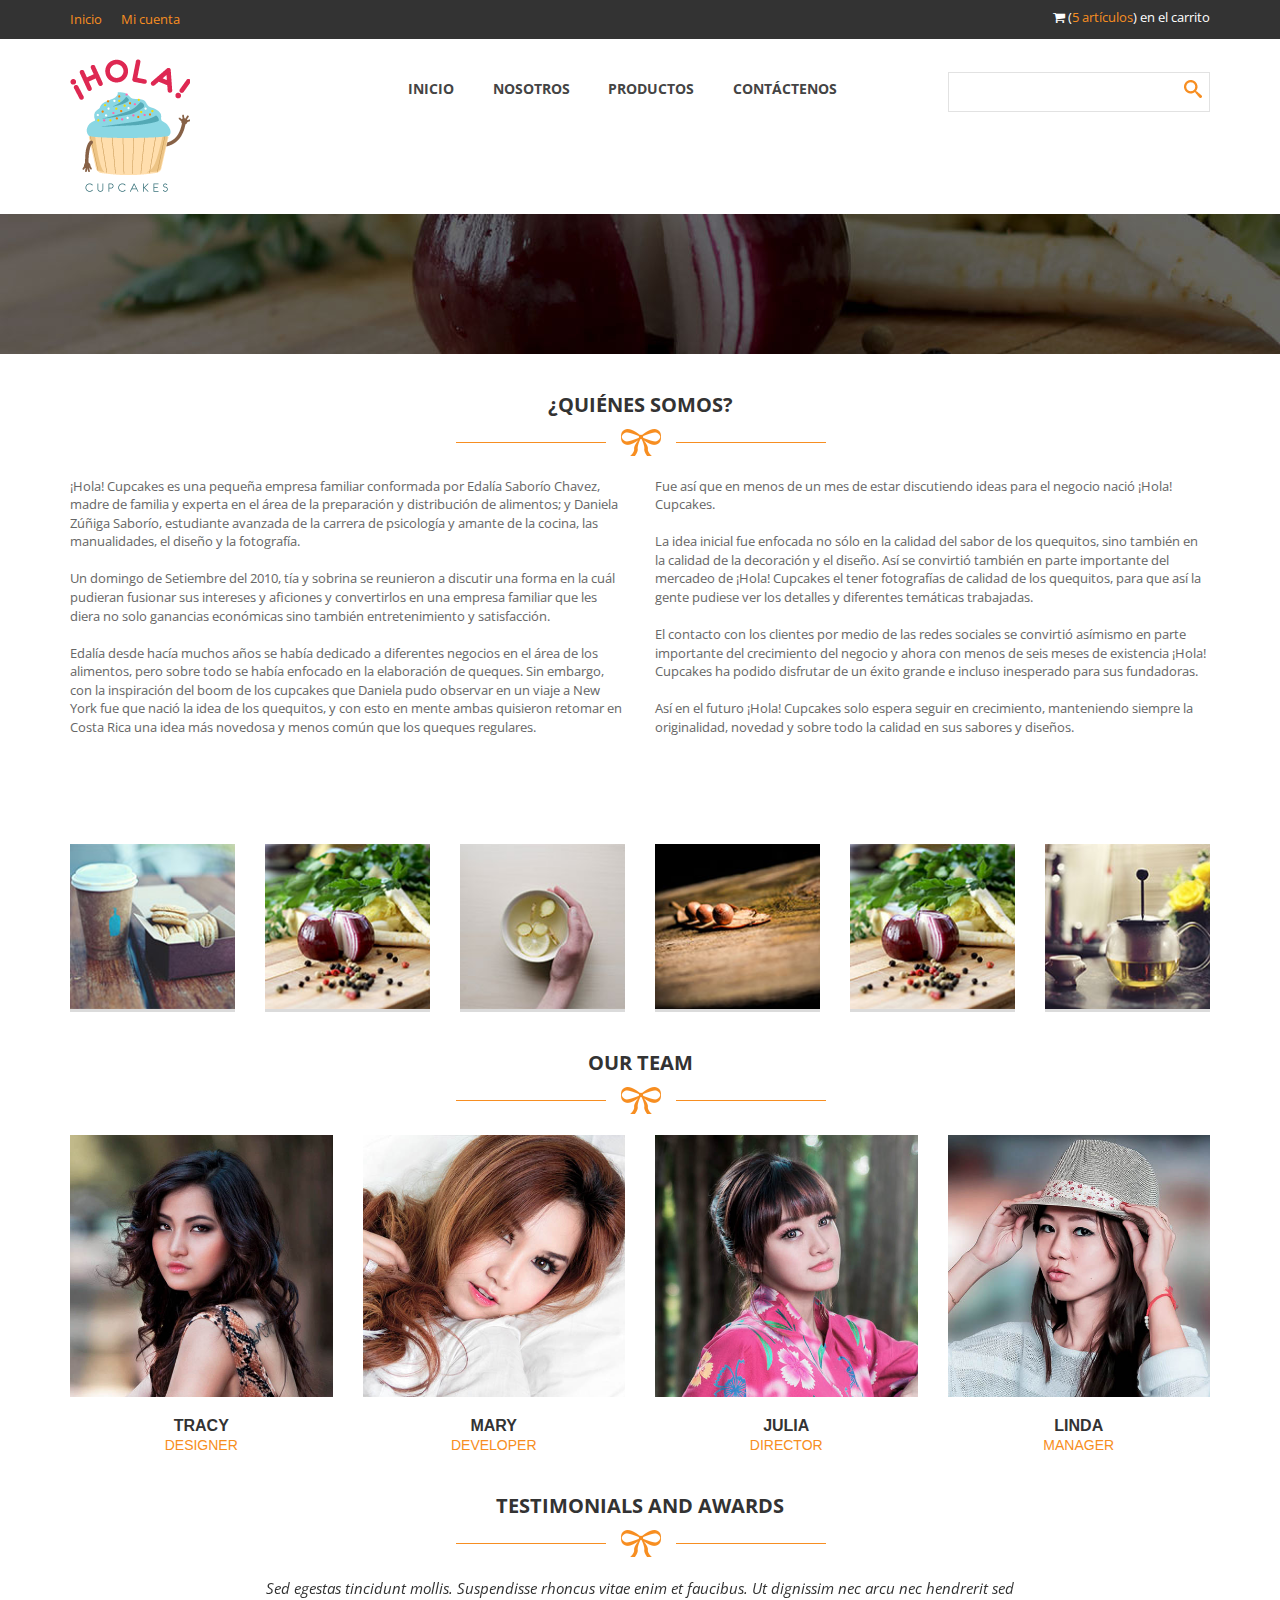
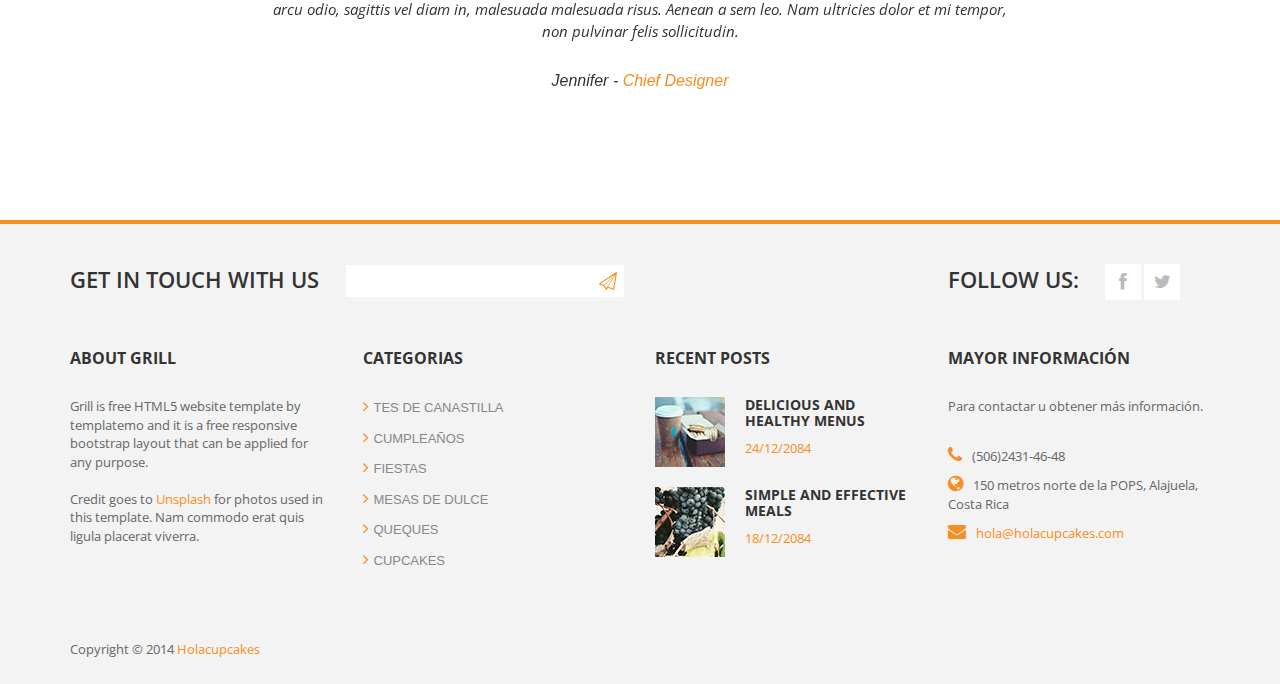
==== commit 936bad80: "ACtualización del proyecto y script de base de datos" ====
--- a/PROYECTO/about-us.html
+++ b/PROYECTO/about-us.html
@@ -9,7 +9,7 @@
 Grill Template 
 http://www.templatemo.com/preview/templatemo_417_grill 
 -->
-    <head>
+    <head>		
         <meta charset="utf-8">
         <title>HolaCupcakes</title>
         <meta name="description" content="">
@@ -23,6 +23,8 @@
         <link rel="stylesheet" href="css/templatemo_misc.css">
         <link rel="stylesheet" href="css/flexslider.css">
         <link rel="stylesheet" href="css/testimonails-slider.css">
+
+        <link rel="shortcut icon" href="images/logoCupcake.png">
 
         <script src="js/vendor/modernizr-2.6.1-respond-1.1.0.min.js"></script>
     </head>
@@ -44,7 +46,7 @@
                             <div class="col-md-6">
                                 <div class="cart-info">
                                     <i class="fa fa-shopping-cart"></i>
-                                    (<a href="#">5 items</a>) carrito (<a href="#">$45.80</a>)
+                                   (<a href="#">5 artículos</a>) en el carrito
                                 </div>
                             </div>
                         </div>
@@ -87,8 +89,7 @@
                     <div class="row">
                         <div class="col-md-12">
                             <div class="heading-content">
-                                <h2>Sobre nosotros</h2>
-                                <span>Inicio / <a href="about-us.html">Sobre nosotros</a></span>
+                                <h2></h2>
                             </div>
                         </div>
                     </div>
@@ -109,16 +110,13 @@
                     
                     <div class="row">
                         <div class="col-md-6">
-                        	<h3></h3>
-                            <p>¡Hola! Cupcakes es una pequeña empresa familiar conformada por Edalía Saborío Chavez, madre de familia y experta en el área de la preparación y distribución de alimentos; y Daniela Zúñiga Saborío, estudiante avanzada de la carrera de psicología y amante de la cocina, las manualidades, el diseño y la fotografía.</br></br>
+                        	<p>¡Hola! Cupcakes es una pequeña empresa familiar conformada por Edalía Saborío Chavez, madre de familia y experta en el área de la preparación y distribución de alimentos; y Daniela Zúñiga Saborío, estudiante avanzada de la carrera de psicología y amante de la cocina, las manualidades, el diseño y la fotografía.</br></br>
                             Un domingo de Setiembre del 2010, tía y sobrina se reunieron a discutir una forma en la cuál pudieran fusionar sus intereses y aficiones y convertirlos en una empresa familiar que les diera no solo ganancias económicas sino también entretenimiento y satisfacción.</br></br>
-                            Edalía desde hacía muchos años se había dedicado a diferentes negocios en el área de los alimentos, pero sobre todo se había enfocado en la elaboración de queques. Sin embargo, con la inspiración del boom de los cupcakes que Daniela pudo observar en un viaje a New York fue que nació la idea de los quequitos, y con esto en mente ambas quisieron retomar en Costa Rica una idea más novedosa y menos común que los queques regulares.</br></br><p>
-                           
-                        </div>
-                        <div class="col-md-6">
-                        	
-                             <p>Fue así que en menos de un mes de estar discutiendo ideas para el negocio nació ¡Hola! Cupcakes.</br></br>
-								 La idea inicial fue enfocada no sólo en la calidad del sabor de los quequitos, sino también en la calidad de la decoración y el diseño. Así se convirtió también en parte importante del mercadeo de ¡Hola! Cupcakes el tener fotografías de calidad de los quequitos, para que así la gente pudiese ver los detalles y diferentes temáticas trabajadas.</br></br>
+                            Edalía desde hacía muchos años se había dedicado a diferentes negocios en el área de los alimentos, pero sobre todo se había enfocado en la elaboración de queques. Sin embargo, con la inspiración del boom de los cupcakes que Daniela pudo observar en un viaje a New York fue que nació la idea de los quequitos, y con esto en mente ambas quisieron retomar en Costa Rica una idea más novedosa y menos común que los queques regulares.<p></br></br>                         
+                        </div>
+                        <div class="col-md-6">                        	
+                            <p>Fue así que en menos de un mes de estar discutiendo ideas para el negocio nació ¡Hola! Cupcakes.</br></br>
+    						La idea inicial fue enfocada no sólo en la calidad del sabor de los quequitos, sino también en la calidad de la decoración y el diseño. Así se convirtió también en parte importante del mercadeo de ¡Hola! Cupcakes el tener fotografías de calidad de los quequitos, para que así la gente pudiese ver los detalles y diferentes temáticas trabajadas.</br></br>
                             El contacto con los clientes por medio de las redes sociales se convirtió asímismo en parte importante del crecimiento del negocio y ahora con menos de seis meses de existencia ¡Hola! Cupcakes ha podido disfrutar de un éxito grande e incluso inesperado para sus fundadoras.</br></br>
                             Así en el futuro ¡Hola! Cupcakes solo espera seguir en crecimiento, manteniendo siempre la originalidad, novedad y sobre todo la calidad en sus sabores y diseños.</p>
                         </div>
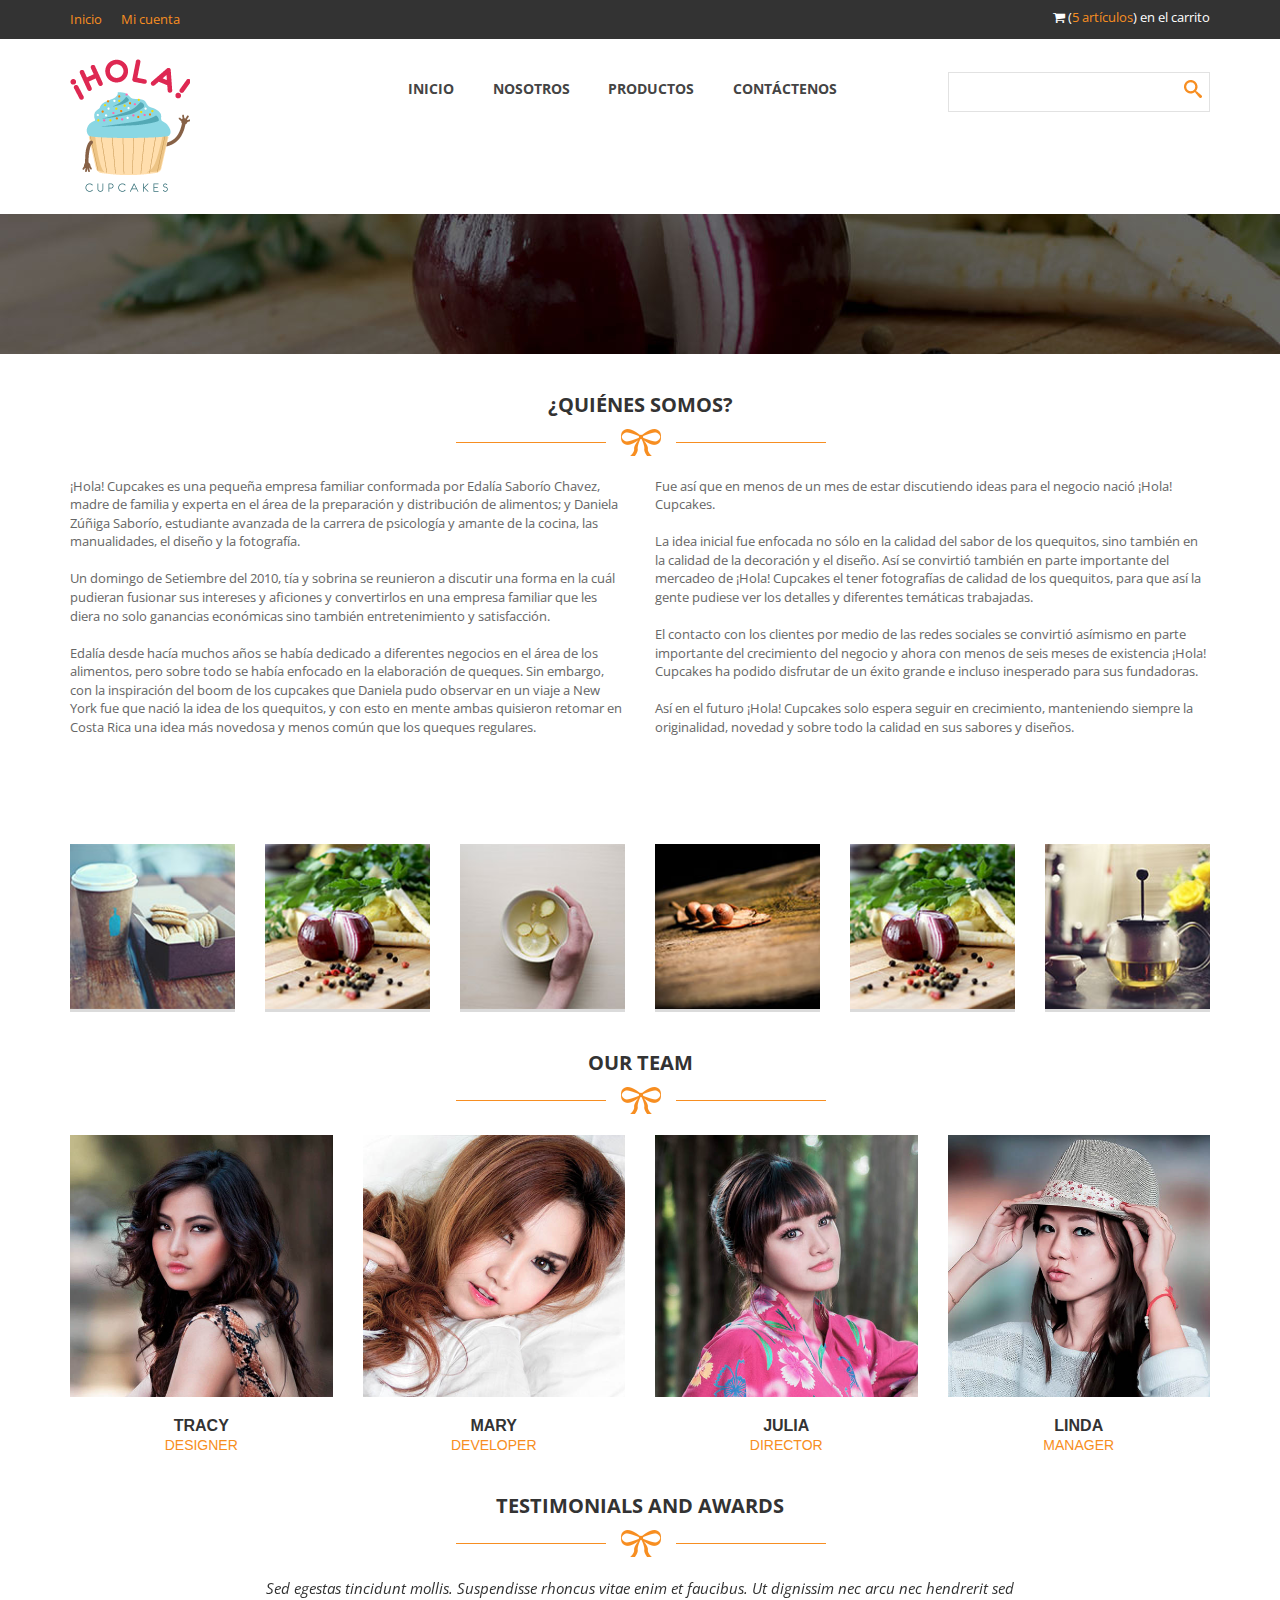
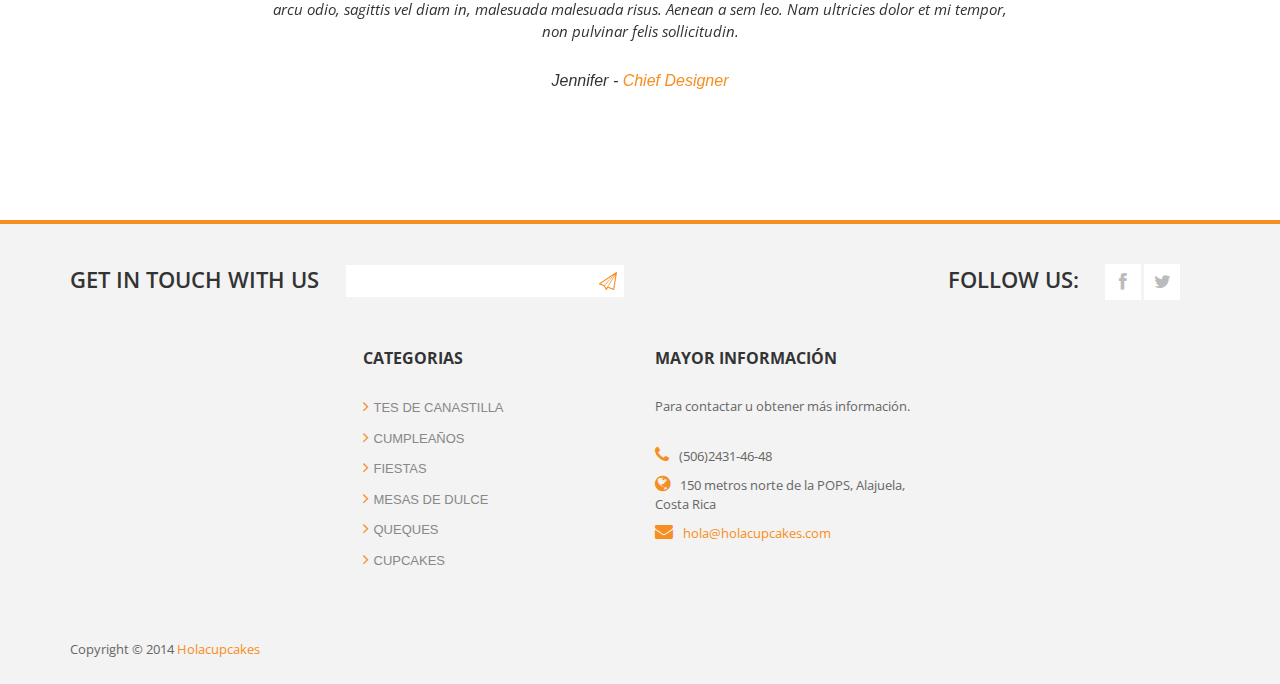
==== commit 2d378e02: "Cambios en index y about-us" ====
--- a/PROYECTO/about-us.html
+++ b/PROYECTO/about-us.html
@@ -378,14 +378,11 @@
                     <div class="main-footer">
                         <div class="row">
                             <div class="col-md-3">
-                                <div class="about">
-                                    <h4 class="footer-title">About Grill</h4>
-                                    <p>Grill is free HTML5 website template by templatemo and it is a free responsive bootstrap layout that can be applied for any purpose.
-                                    <br><br>Credit goes to <a rel="nofollow" href="http://unsplash.com">Unsplash</a> for photos used in this template. Nam commodo erat quis ligula placerat viverra.</p>
-                                </div>
-                            </div>
-                            <div class="col-md-3">
-                                <div class="shop-list">
+                                
+                            </div>
+                            
+                            <div class="col-md-3">
+							 <div class="shop-list">
                                     <h4 class="footer-title">Categorias</h4>
                                     <ul>
                                         <li><a href="#"><i class="fa fa-angle-right"></i>Tes de canastilla</a></li>
@@ -396,30 +393,7 @@
                                         <li><a href="#"><i class="fa fa-angle-right"></i>Cupcakes</a></li>
                                     </ul>
                                 </div>
-                            </div>
-                            <div class="col-md-3">
-                                <div class="recent-posts">
-                                    <h4 class="footer-title">Recent posts</h4>
-                                    <div class="recent-post">
-                                        <div class="recent-post-thumb">
-                                            <img src="images/recent-post1.jpg" alt="">
-                                        </div>
-                                        <div class="recent-post-info">
-                                            <h6><a href="#">Delicious and Healthy Menus</a></h6>
-                                            <span>24/12/2084</span>
-                                        </div>
-                                    </div>
-                                    <div class="recent-post">
-                                        <div class="recent-post-thumb">
-                                            <img src="images/recent-post2.jpg" alt="">
-                                        </div>
-                                        <div class="recent-post-info">
-                                            <h6><a href="#">Simple and effective meals</a></h6>
-                                            <span>18/12/2084</span>
-                                        </div>
-                                    </div>
-                                </div>
-                            </div>
+							</div>
                             <div class="col-md-3">
                                 <div class="more-info">
                                     <h4 class="footer-title">Mayor Información</h4>
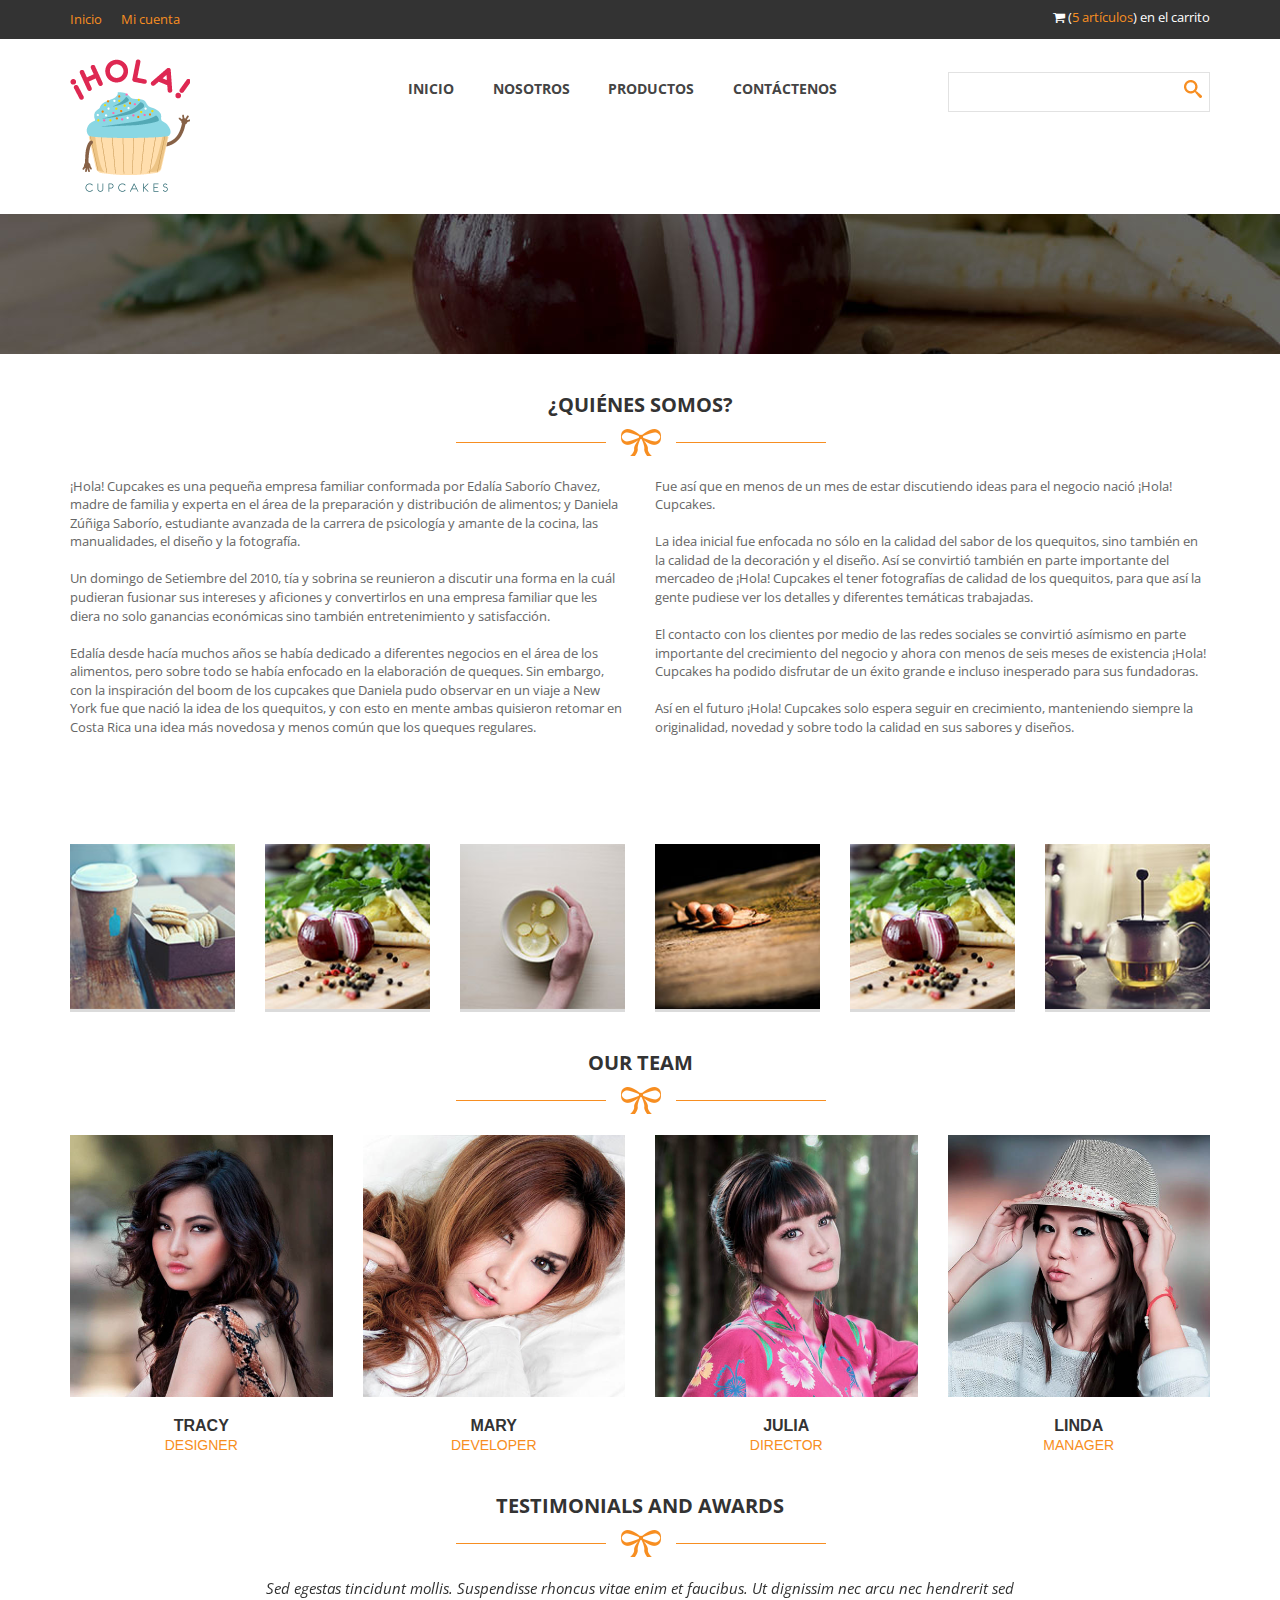
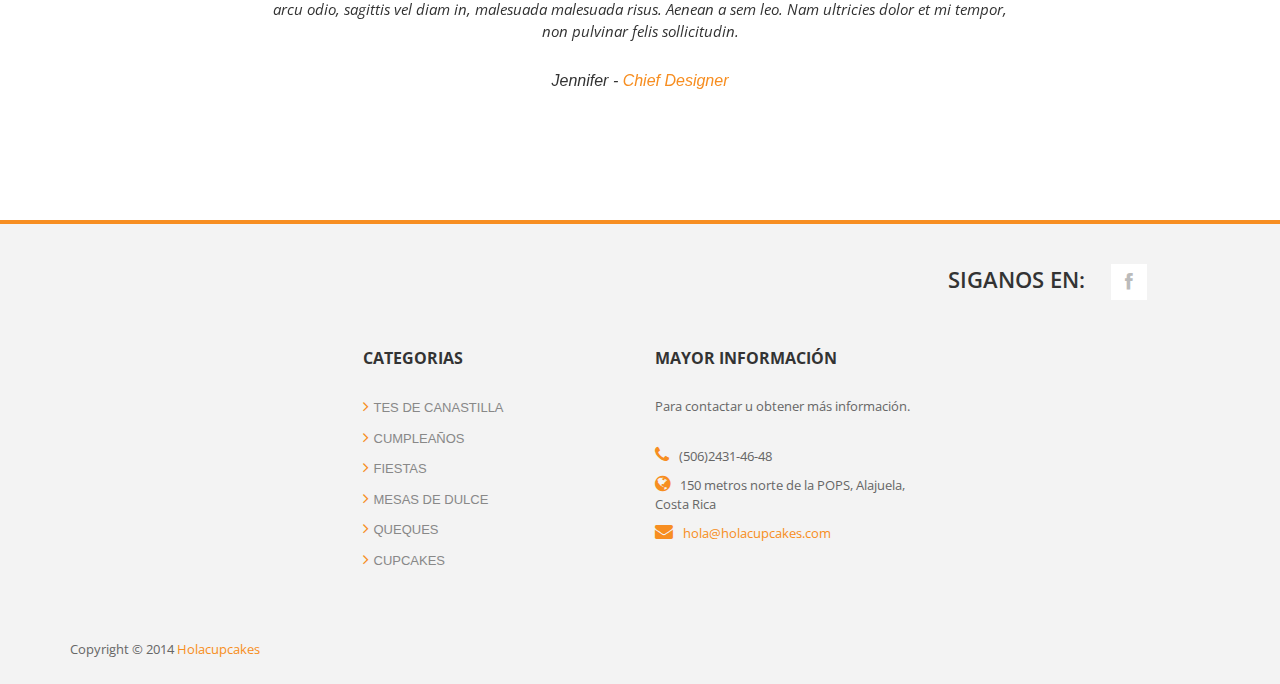
==== commit 9421c766: "Primera version final del index solo faltan los enlaces" ====
--- a/PROYECTO/about-us.html
+++ b/PROYECTO/about-us.html
@@ -356,20 +356,13 @@
                     <div class="top-footer">
                         <div class="row">
                             <div class="col-md-9">
-                                <div class="subscribe-form">
-                                    <span>Get in touch with us</span>
-                                    <form method="get" class="subscribeForm">
-                                        <input id="subscribe" type="text" />
-                                        <input type="submit" id="submitButton" />
-                                    </form>
-                                </div>
+                                
                             </div>
                             <div class="col-md-3">
                                 <div class="social-bottom">
-                                    <span>Follow us:</span>
+                                    <span>Siganos en:</span>
                                     <ul>
-                                        <li><a href="https://www.facebook.com/Hola.Cupcakes" class="fa fa-facebook"></a></li>
-                                        <li><a href="#" class="fa fa-twitter"></a></li>                                        
+                                        <li><a href="https://www.facebook.com/Hola.Cupcakes" class="fa fa-facebook"></a></li>                                      
                                     </ul>
                                 </div>
                             </div>
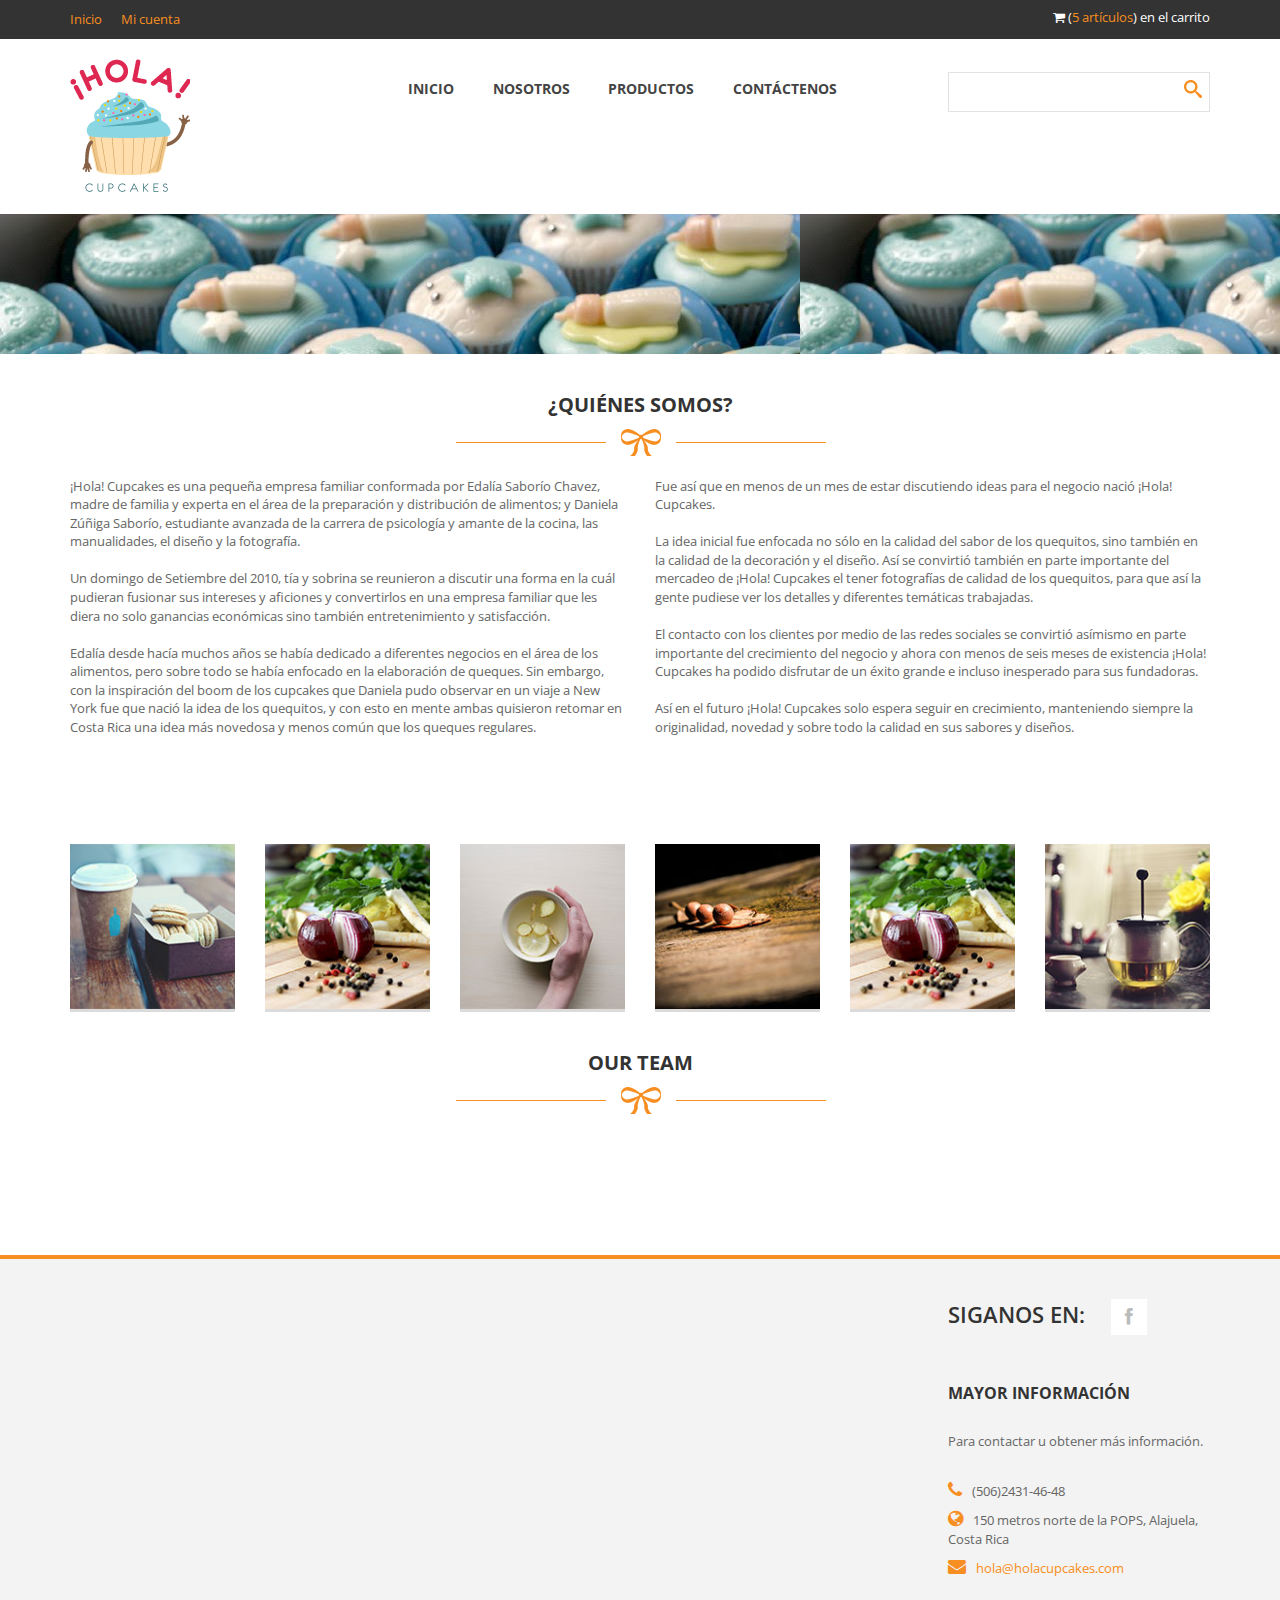
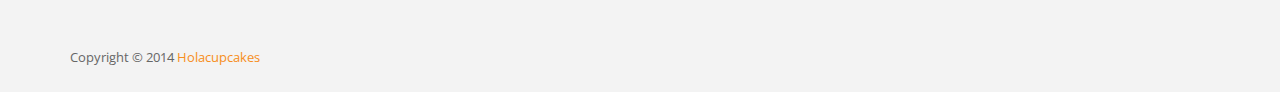
==== commit 22986d16: "modificaciones en about-us" ====
--- a/PROYECTO/about-us.html
+++ b/PROYECTO/about-us.html
@@ -218,146 +218,18 @@
                             </div>
                         </div>
                     </div>
-                    <div class="row">
-                        <div class="authors">
-                            <div class="col-md-3 col-sm-6">
-                                <div class="team-thumb">
-                                    <div class="author">
-                                        <img src="images/author1.jpg" alt="Tracy - templatemo">
-                                    </div>
-                                    <div class="overlay">
-                                        <div class="author-caption">
-                                            <ul>
-                                                <li><a href="#"><i class="fa fa-facebook"></i></a></li>
-                                                <li><a href="#"><i class="fa fa-twitter"></i></a></li>
-                                                <li><a href="#"><i class="fa fa-linkedin"></i></a></li>
-                                            </ul>
-                                         </div>
-                                     </div>
-                                 </div>
-                                 <div class="author-details">
-                                     <h2>Tracy</h2>
-                                     <span>Designer</span>
-                                 </div>
-                            </div>
-                            <div class="col-md-3 col-sm-6">
-                                <div class="team-thumb">
-                                    <div class="author">
-                                        <img src="images/author2.jpg" alt="Mary - templatemo">
-                                    </div>
-                                    <div class="overlay">
-                                        <div class="author-caption">
-                                            <ul>
-                                                <li><a href="#"><i class="fa fa-facebook"></i></a></li>
-                                                <li><a href="#"><i class="fa fa-twitter"></i></a></li>
-                                                <li><a href="#"><i class="fa fa-linkedin"></i></a></li>
-                                            </ul>
-                                         </div>
-                                     </div>
-                                 </div>
-                                 <div class="author-details">
-                                     <h2>Mary</h2>
-                                     <span>Developer</span>
-                                 </div>
-                            </div>
-                            <div class="col-md-3 col-sm-6">
-                                <div class="team-thumb">
-                                    <div class="author">
-                                        <img src="images/author3.jpg" alt="Julia - templatemo">
-                                    </div>
-                                    <div class="overlay">
-                                        <div class="author-caption">
-                                            <ul>
-                                                <li><a href="#"><i class="fa fa-facebook"></i></a></li>
-                                                <li><a href="#"><i class="fa fa-twitter"></i></a></li>
-                                                <li><a href="#"><i class="fa fa-linkedin"></i></a></li>
-                                            </ul>
-                                         </div>
-                                     </div>
-                                 </div>
-                                 <div class="author-details">
-                                     <h2>Julia</h2>
-                                     <span>Director</span>
-                                 </div>
-                            </div>
-                            <div class="col-md-3 col-sm-6">
-                                <div class="team-thumb">
-                                    <div class="author">
-                                        <img src="images/author4.jpg" alt="Linda - templatemo">
-                                    </div>
-                                    <div class="overlay">
-                                        <div class="author-caption">
-                                            <ul>
-                                                <li><a href="#"><i class="fa fa-facebook"></i></a></li>
-                                                <li><a href="#"><i class="fa fa-twitter"></i></a></li>
-                                                <li><a href="#"><i class="fa fa-linkedin"></i></a></li>
-                                            </ul>
-                                         </div>
-                                     </div>
-                                 </div>
-                                 <div class="author-details">
-                                     <h2>Linda</h2>
-                                     <span>Manager</span>
-                                 </div>
-                            </div>
-                        </div>
-                    </div>
                 </div>
             </div>
 
-
-
-
-
-
             <div id="testimonails">
-                <div class="container">
-                    <div class="row">
-                        <div class="col-md-12">
-                            <div class="heading-section">
-                                <h2>Testimonials and Awards</h2>
-                                <img src="images/under-heading.png" alt="" >
-                            </div>
-                        </div>
-                    </div>
-                    <div class="row">
-                        <div class="col-md-8 col-md-offset-2">
-                            <div class="testimonails-slider">
-                              <ul class="slides">
-                                <li>
-                                    <div class="testimonails-content">
-                                        <p>Sed egestas tincidunt mollis. Suspendisse rhoncus vitae enim et faucibus. Ut dignissim nec arcu nec hendrerit sed arcu odio, sagittis vel diam in, malesuada malesuada risus. Aenean a sem leo. Nam ultricies dolor et mi tempor, non pulvinar felis sollicitudin.</p>
-                                        <h6>Jennifer - <a href="#">Chief Designer</a></h6>
-                                    </div>
-                                </li>
-                                <li>
-                                    <div class="testimonails-content">
-                                        <p>Sed egestas tincidunt mollis. Suspendisse rhoncus vitae enim et faucibus. Ut dignissim nec arcu nec hendrerit sed arcu odio, sagittis vel diam in, malesuada malesuada risus. Aenean a sem leo. Nam ultricies dolor et mi tempor, non pulvinar felis sollicitudin.</p>
-                                        <h6>Laureen - <a href="#">Marketing Executive</a></h6>
-                                    </div> 
-                                </li>
-                                <li>
-                                    <div class="testimonails-content">
-                                        <p>Sed egestas tincidunt mollis. Suspendisse rhoncus vitae enim et faucibus. Ut dignissim nec arcu nec hendrerit sed arcu odio, sagittis vel diam in, malesuada malesuada risus. Aenean a sem leo. Nam ultricies dolor et mi tempor, non pulvinar felis sollicitudin.</p>
-                                        <h6>Tanya - <a href="#">Creative Director</a></h6>
-                                    </div>
-                                </li>
-                              </ul>
-                            </div>
-                        </div>
-                    </div>
-                </div>
-            </div>
-
-
-
+               
             <footer>
                 <div class="container">
                     <div class="top-footer">
                         <div class="row">
-                            <div class="col-md-9">
-                                
-                            </div>
+							<div class="col-md-3"></div>
+							<div class="col-md-3"></div>
+							<div class="col-md-3"></div>
                             <div class="col-md-3">
                                 <div class="social-bottom">
                                     <span>Siganos en:</span>
@@ -370,22 +242,10 @@
                     </div>
                     <div class="main-footer">
                         <div class="row">
-                            <div class="col-md-3">
-                                
-                            </div>
-                            
-                            <div class="col-md-3">
-							 <div class="shop-list">
-                                    <h4 class="footer-title">Categorias</h4>
-                                    <ul>
-                                        <li><a href="#"><i class="fa fa-angle-right"></i>Tes de canastilla</a></li>
-                                        <li><a href="#"><i class="fa fa-angle-right"></i>Cumpleaños</a></li>
-                                        <li><a href="#"><i class="fa fa-angle-right"></i>Fiestas</a></li>
-                                        <li><a href="#"><i class="fa fa-angle-right"></i>Mesas de dulce</a></li>
-                                        <li><a href="#"><i class="fa fa-angle-right"></i>Queques</a></li>
-                                        <li><a href="#"><i class="fa fa-angle-right"></i>Cupcakes</a></li>
-                                    </ul>
-                                </div>
+                            <div class="col-md-3"></div>
+                            <div class="col-md-3"></div>
+                            <div class="col-md-3">
+							 <div class="shop-list"></div>
 							</div>
                             <div class="col-md-3">
                                 <div class="more-info">
--- a/PROYECTO/css/templatemo_style.css
+++ b/PROYECTO/css/templatemo_style.css
@@ -140,7 +140,7 @@
 /*-- Heading --*/
 
 #heading {
-  background-image: url(../images/bg-image.jpg);
+  background-image: url(../images/canastilla4.jpg);
   height: 140px;
 }
 
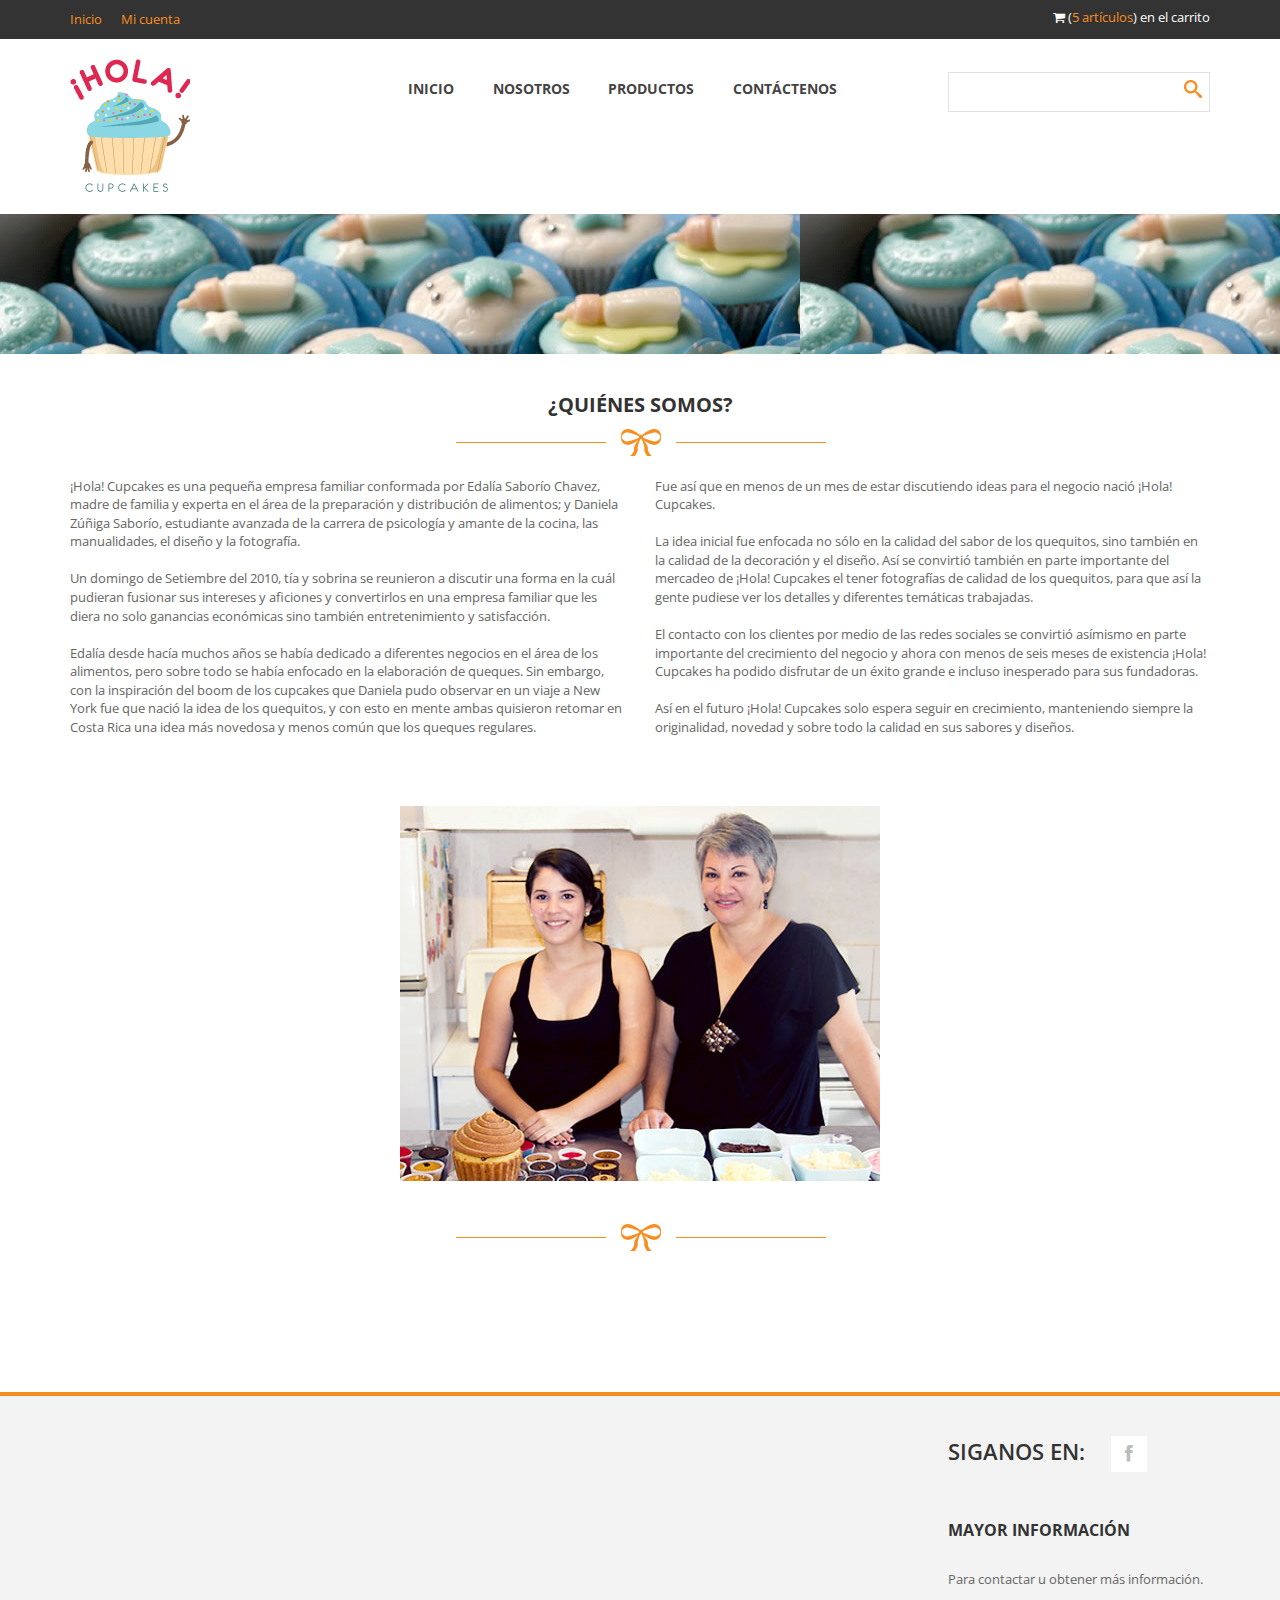
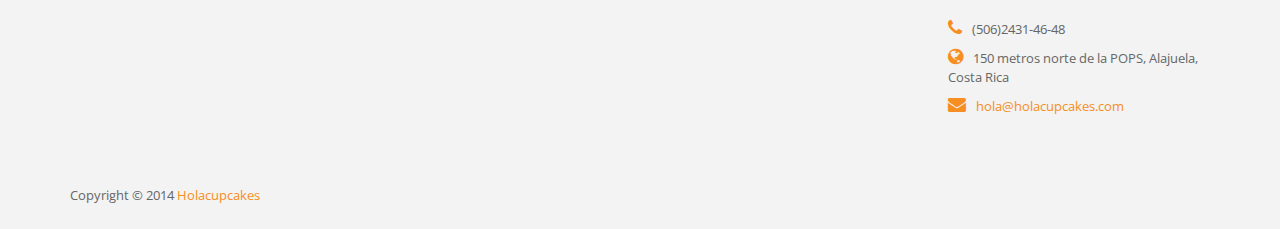
==== commit 67a0ace5: "cambios y agregue un nuevo producto pero falta de arreglar" ====
--- a/PROYECTO/about-us.html
+++ b/PROYECTO/about-us.html
@@ -112,7 +112,7 @@
                         <div class="col-md-6">
                         	<p>¡Hola! Cupcakes es una pequeña empresa familiar conformada por Edalía Saborío Chavez, madre de familia y experta en el área de la preparación y distribución de alimentos; y Daniela Zúñiga Saborío, estudiante avanzada de la carrera de psicología y amante de la cocina, las manualidades, el diseño y la fotografía.</br></br>
                             Un domingo de Setiembre del 2010, tía y sobrina se reunieron a discutir una forma en la cuál pudieran fusionar sus intereses y aficiones y convertirlos en una empresa familiar que les diera no solo ganancias económicas sino también entretenimiento y satisfacción.</br></br>
-                            Edalía desde hacía muchos años se había dedicado a diferentes negocios en el área de los alimentos, pero sobre todo se había enfocado en la elaboración de queques. Sin embargo, con la inspiración del boom de los cupcakes que Daniela pudo observar en un viaje a New York fue que nació la idea de los quequitos, y con esto en mente ambas quisieron retomar en Costa Rica una idea más novedosa y menos común que los queques regulares.<p></br></br>                         
+                            Edalía desde hacía muchos años se había dedicado a diferentes negocios en el área de los alimentos, pero sobre todo se había enfocado en la elaboración de queques. Sin embargo, con la inspiración del boom de los cupcakes que Daniela pudo observar en un viaje a New York fue que nació la idea de los quequitos, y con esto en mente ambas quisieron retomar en Costa Rica una idea más novedosa y menos común que los queques regulares.</p></br></br>                         
                         </div>
                         <div class="col-md-6">                        	
                             <p>Fue así que en menos de un mes de estar discutiendo ideas para el negocio nació ¡Hola! Cupcakes.</br></br>
@@ -120,109 +120,33 @@
                             El contacto con los clientes por medio de las redes sociales se convirtió asímismo en parte importante del crecimiento del negocio y ahora con menos de seis meses de existencia ¡Hola! Cupcakes ha podido disfrutar de un éxito grande e incluso inesperado para sus fundadoras.</br></br>
                             Así en el futuro ¡Hola! Cupcakes solo espera seguir en crecimiento, manteniendo siempre la originalidad, novedad y sobre todo la calidad en sus sabores y diseños.</p>
                         </div>
-                    </div>
-                    
-                    <div class="space50"></div>
-                    
-                    <div class="row">
-                        <div class="col-md-2 col-sm-4">
-                            <div class="timeline-thumb">
-                                <div class="thumb">
-                                    <img src="images/timeline1.jpg" alt="">
-                                </div>
-                                <div class="overlay">
-                                    <div class="timeline-caption">
-                                        <a href="#"><h4>Breakfast</h4></a>
-                                        <p>8:00 AM</p>
-                                     </div>
-                                 </div>
-                             </div>
-                        </div>
-                        <div class="col-md-2 col-sm-4">
-                            <div class="timeline-thumb">
-                                <div class="thumb">
-                                    <img src="images/timeline2.jpg" alt="">
-                                </div>
-                                <div class="overlay">
-                                    <div class="timeline-caption">
-                                        <a href="#"><h4>Lunch</h4></a>
-                                        <p>11:00 AM</p>
-                                     </div>
-                                 </div>
-                             </div>
-                        </div>
-                        <div class="col-md-2 col-sm-4">
-                            <div class="timeline-thumb">
-                                <div class="thumb">
-                                    <img src="images/timeline3.jpg" alt="">
-                                </div>
-                                <div class="overlay">
-                                    <div class="timeline-caption">
-                                        <a href="#"><h4>Lunch</h4></a>
-                                        <p>2:00 PM</p>
-                                     </div>
-                                 </div>
-                             </div>
-                        </div>
-                        <div class="col-md-2 col-sm-4">
-                            <div class="timeline-thumb">
-                                <div class="thumb">
-                                    <img src="images/timeline4.jpg" alt="">
-                                </div>
-                                <div class="overlay">
-                                    <div class="timeline-caption">
-                                        <a href="#"><h4>Dinner</h4></a>
-                                        <p>7:00 PM</p>
-                                     </div>
-                                 </div>
-                             </div>
-                        </div>
-                        <div class="col-md-2 col-sm-4">
-                            <div class="timeline-thumb">
-                                <div class="thumb">
-                                    <img src="images/timeline5.jpg" alt="">
-                                </div>
-                                <div class="overlay">
-                                    <div class="timeline-caption">
-                                        <a href="#"><h4>Dinner</h4></a>
-                                        <p>8:00 PM</p>
-                                     </div>
-                                 </div>
-                             </div>
-                        </div>
-                        <div class="col-md-2 col-sm-4">
-                            <div class="timeline-thumb">
-                                <div class="thumb">
-                                    <img src="images/timeline6.jpg" alt="">
-                                </div>
-                                <div class="overlay">
-                                    <div class="timeline-caption">
-                                        <a href="#"><h4>Dinner</h4></a>
-                                        <p>9:00 PM</p>
-                                     </div>
-                                 </div>
-                             </div>
-                        </div>
-                    </div>
+                    </div>              
+                                       
                 </div>
             </div>
-
-
             <div id="our-team">
                 <div class="container">
                     <div class="row">
                         <div class="col-md-12">
                             <div class="heading-section">
-                                <h2>Our Team</h2>
-                                <img src="images/under-heading.png" alt="" >
+                               <img src="images/nosotras1.jpg" alt="" >
                             </div>
                         </div>
                     </div>
                 </div>
             </div>
 
-            <div id="testimonails">
-               
+            <div id="our-team">
+                <div class="container">
+                    <div class="row">
+                        <div class="col-md-12">
+                            <div class="heading-section">
+                               <img src="images/under-heading.png" alt="" >
+                            </div>
+                        </div>
+                    </div>
+                </div>
+            </div>              
             <footer>
                 <div class="container">
                     <div class="top-footer">
